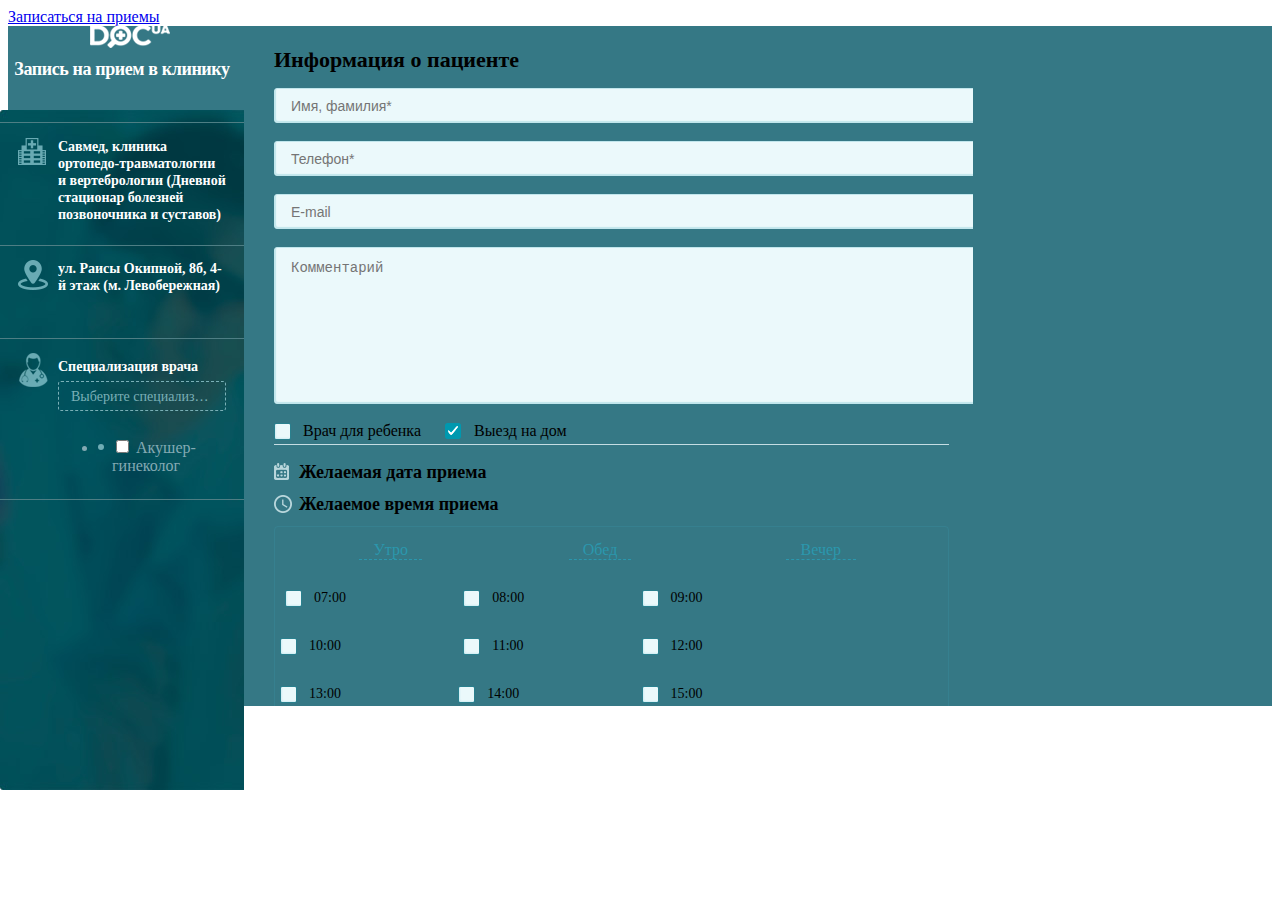
==== index.html @ e60c33c9 "new" ====
<!doctype html>
<html class="no-js" lang="">
    <head>
        <meta charset="utf-8">
        <meta http-equiv="x-ua-compatible" content="ie=edge">
        <title></title>
        <meta name="description" content="">
        <meta name="viewport" content="width=device-width, initial-scale=1">

        <link rel="apple-touch-icon" href="apple-touch-icon.png">
        <!-- Place favicon.ico in the root directory -->
		<link href="http://fonts.googleapis.com/css?family=PT+Sans:400,700,400italic,700italic&amp;subset=latin,cyrillic" rel="stylesheet" type="text/css">
		<link rel="stylesheet" href="http://new.html.dev.doc.ua/doc.min.css">
        <link rel="stylesheet" href="css/main.css">
        <link rel="stylesheet" href="css/media-queries.css">
    </head>
    <body>
        <!--[if lt IE 8]>
            <p class="browserupgrade">You are using an <strong>outdated</strong> browser. Please <a href="http://browsehappy.com/">upgrade your browser</a> to improve your experience.</p>
        <![endif]-->
		<!-- Add your site or application content here -->
        <div class="container-fluid">
        	<div class="row">
        		<div class="container main-content">
        			<div class="col-sm-12 static-page">
        				<a href="#request-dialog" data-toggle="modal" title="" class="btn btn-success pull-right">Записаться на приемы</a>
        			</div>
        		</div>
        	</div>
        </div>
        <section class="modals">
        	<div id="request-dialog" aria-hidden="true" role="dialog" tabindex="-1" class="modal fade request">
				<div class="modal-dialog">
					<div class="modal-content">
						<form action="#">
							<div class="modal-left-side">
								<div class="side-section modal-header">
									<img src="img/popup-logo.png" alt="" class="logo">
									<h2>Запись на прием в клинику</h2>
									<div class="modal-icon record_icon record_icon-clinica"></div>
								</div>
								<div class="side-section">
									<div class="modal-icon icon-clinic"></div>
									<div class="side-section-main">
										<div class="side-section-header">
											<h3>Савмед, клиника
												ортопедо-травматологии
												и вертебрологии (Дневной
												стационар болезней
												позвоночника и суставов)</h3>
										</div>
									</div>
								</div>
								<div class="side-section">
									<div class="modal-icon icon-location"></div>
									<div class="side-section-main">
										<div class="side-section-header">
											<h3>ул. Раисы Окипной, 8б, 4-й этаж (м. Левобережная)</h3>
										</div>
									</div>
								</div>
								<div class="side-section">
									<div class="modal-icon icon-doc"></div>
									<div class="side-section-main">
										<div class="side-section-header">
											<h3>Специализация врача</h3>
											<a href="#" class="modal-button btn-border btn-full" data-dialog="#specialization">Выберите специализацию</a>
										</div>
										<div class="side-section-content">
											<div class="side-section-content-inner">
												<ul>
													<li class="list-item">
														<input type="checkbox" name="radio-var" id="radio-1_1" class="hidden">
														<label for="radio-1_1">Акушер-гинеколог</label>
													</li>
												</ul>
											</div>
										</div>
									</div>
								</div>
							</div>
							<div class="modal-right-side">
								<div class="modal-right-content">
									<div class="modal-icon clients_icon"></div>
									<h3 class="js-btn-info mobile-border">Информация о пациенте</h3>
									<div class="tab-close"></div>
									<div class="row js-content-hide">
										<div class="col-sm-6">
											<div class="row">
												<div class="col-sm-12">
													<input type="text" class="modal-form-input" placeholder="Имя, фамилия*">
												</div>
											</div>
											<div class="row">
												<div class="col-sm-12">
													<input type="text" class="modal-form-input phone-input-mask" placeholder="Телефон*">
												</div>
											</div>
											<div class="row margin-bottom-0">
												<div class="col-sm-12">
													<input type="text" class="modal-form-input" placeholder="E-mail">
												</div>
											</div>
										</div>
										<div class="col-sm-6">
											<textarea name="" id="" cols="30" rows="10" class="modal-form-input" placeholder="Комментарий"></textarea>
										</div>
									</div>
									<span class="js-content-hide">
									<input type="checkbox" name="" id="checkbox-1" class="modal-checkbox"><label for="checkbox-1">Врач для ребенка</label>
									<input type="checkbox" name="" id="checkbox-2" class="modal-checkbox" checked="checked"><label for="checkbox-2">Выезд на дом</label>
									</span>
									<div class="line"></div>
									<div class="row">
										<div class="col-sm-6">
											<div class="modal-right-header mobile-border">
												<div class="modal-icon icon-calendar"></div><h3 class="js-btn-cal">Желаемая дата приема</h3>
												<div class="tab-close__calendar"></div>
											</div>
											<div class="modal-calendar">
												<input type="text" name="" id="modal-calendar" aria-haspopup="false">
											</div>
										</div>
										<div class="col-sm-6">
											<div class="modal-right-header mobile-border">
												<div class="modal-icon icon-clock"></div><h3 class="js-btn-time">Желаемое время приема</h3>
												<div class="tab-close__time"></div>
											</div>
											<div class="modal-time">
												<table class="modal-time-header">
													<tr>
														<th><a href="#" data-group="1">Утро</a></th>
														<th><a href="#" data-group="2">Обед</a></th>
														<th><a href="#" data-group="3">Вечер</a></th>
													</tr>
												</table>
												<div class="modal-time-groups">
													<div class="modal-time-cell">
														<input type="checkbox" name="time" id="time-0700" value="7am" class="modal-checkbox" data-group-id="1">
														<label for="time-0700">07:00</label>
													</div>
													<div class="modal-time-cell">
														<input type="checkbox" name="time" id="time-0800" value="8am" class="modal-checkbox" data-group-id="1">
														<label for="time-0800">08:00</label>
													</div>
													<div class="modal-time-cell">
														<input type="checkbox" name="time" id="time-0900" value="9am" class="modal-checkbox" data-group-id="1">
														<label for="time-0900">09:00</label>
													</div>
													<div class="modal-time-cell">
														<input type="checkbox" name="time" id="time-1000" value="10am" class="modal-checkbox" data-group-id="1">
														<label for="time-1000">10:00</label>
													</div>
													<div class="modal-time-cell">
														<input type="checkbox" name="time" id="time-1100" value="11am" class="modal-checkbox" data-group-id="1">
														<label for="time-1100">11:00</label>
													</div>
													<div class="modal-time-cell">
														<input type="checkbox" name="time" id="time-1200" value="12am" class="modal-checkbox" data-group-id="2">
														<label for="time-1200">12:00</label>
													</div>
													<div class="modal-time-cell">
														<input type="checkbox" name="time" id="time-1300" value="1pm" class="modal-checkbox" data-group-id="2">
														<label for="time-1300">13:00</label>
													</div>
													<div class="modal-time-cell">
														<input type="checkbox" name="time" id="time-1400" value="2pm" class="modal-checkbox" data-group-id="2">
														<label for="time-1400">14:00</label>
													</div>
													<div class="modal-time-cell">
														<input type="checkbox" name="time" id="time-1500" value="3pm" class="modal-checkbox" data-group-id="2">
														<label for="time-1500">15:00</label>
													</div>
													<div class="modal-time-cell">
														<input type="checkbox" name="time" id="time-1600" value="4pm" class="modal-checkbox" data-group-id="2">
														<label for="time-1600">16:00</label>
													</div>
													<div class="modal-time-cell">
														<input type="checkbox" name="time" id="time-1700" value="5pm" class="modal-checkbox" data-group-id="3">
														<label for="time-1700">17:00</label>
													</div>
													<div class="modal-time-cell">
														<input type="checkbox" name="time" id="time-1800" value="6pm" class="modal-checkbox" data-group-id="3">
														<label for="time-1800">18:00</label>
													</div>
													<div class="modal-time-cell">
														<input type="checkbox" name="time" id="time-1900" value="7pm" class="modal-checkbox" data-group-id="3" disabled>
														<label for="time-1900">19:00</label>
													</div>
													<div class="modal-time-cell">
														<input type="checkbox" name="time" id="time-2000" value="8pm" class="modal-checkbox" data-group-id="3" disabled>
														<label for="time-2000">20:00</label>
													</div>
													<div class="modal-time-cell">
														<input type="checkbox" name="time" id="time-2100" value="9pm" class="modal-checkbox" data-group-id="3" disabled>
														<label for="time-2100">21:00</label>
													</div>
													<div class="modal-time-cell">
														<input type="checkbox" name="time" id="time-2200" value="10pm" class="modal-checkbox" data-group-id="3" disabled>
														<label for="time-2200">22:00</label>
													</div>
												</div>
												<div class="line"></div>
												<div class="modal-time-footer">
													<input type="checkbox" name="" id="checkbox-3" class="modal-checkbox free-time"><label for="checkbox-3">время неважно</label>
												</div>
											</div>
										</div>
									</div>
									<div class="modal-form-footer">
										<div class="row">
											<div class="col-sm-6">
												<p>Отправляя заявку, вы принимаете <br>
												<a href="#">правила работы сервиса</a>.</p>
											</div>
											<div class="col-sm-6">
												<button class="modal-button btn-full btn-green btn-large">Отправить заявку</button>
											</div>
										</div>
									</div>
								</div>
							</div>
						</form>
						<div id="dialog-window">
							<div class="dialog-close"></div>
							<div class="dialog-window-content">
								<div class="select-specialization">
									<div class="col-1-3">
										<h4 class="letter-title">A</h4>
										<ul>
											<li class="list-item">
												<input type="radio" name="radio-var" id="radio-1">
												<label for="radio-1">Акушер-гинеколог</label>
											</li>
											<li class="list-item">
												<input type="radio" name="radio-var" id="radio-2">
												<label for="radio-2">Аллерголог</label>
											</li>
											<li class="list-item">
												<input type="radio" name="radio-var" id="radio-3">
												<label for="radio-3">Андролог</label>
											</li>
											<li class="list-item">
												<input type="radio" name="radio-var" id="radio-4">
												<label for="radio-4">Анестезиолог-реаниматолог</label>
											</li>
										</ul>
										<h4 class="letter-title">B</h4>
										<ul>
											<li class="list-item">
												<input type="radio" name="" id="">
												<label for="">Венеролог</label>
											</li>
											<li class="list-item">
												<input type="radio" name="" id="">
												<label for="">Вертебролог</label>
											</li>
											<li class="list-item">
												<input type="radio" name="" id="">
												<label for="">Венеролог</label>
											</li>
											<li class="list-item">
												<input type="radio" name="" id="">
												<label for="">Вертебролог</label>
											</li>
											<li class="list-item">
												<input type="radio" name="" id="">
												<label for="">Венеролог</label>
											</li>
											<li class="list-item">
												<input type="radio" name="" id="">
												<label for="">Вертебролог</label>
											</li>
											<li class="list-item">
												<input type="radio" name="" id="">
												<label for="">Венеролог</label>
											</li>
											<li class="list-item">
												<input type="radio" name="" id="">
												<label for="">Вертебролог</label>
											</li>
										</ul>
									</div><div class="col-1-3">
										<h4 class="letter-title">A</h4>
										<ul>
											<li class="list-item">
												<input type="radio" name="" id="">
												<label for="">Акушер-гинеколог</label>
											</li>
											<li class="list-item">
												<input type="radio" name="" id="">
												<label for="">Аллерголог</label>
											</li>
											<li class="list-item">
												<input type="radio" name="" id="">
												<label for="">Андролог</label>
											</li>
											<li class="list-item">
												<input type="radio" name="" id="">
												<label for="">Анестезиолог-реаниматолог</label>
											</li>
											<li class="list-item">
												<input type="radio" name="" id="">
												<label for="">Акушер-гинеколог</label>
											</li>
											<li class="list-item">
												<input type="radio" name="" id="">
												<label for="">Аллерголог</label>
											</li>
											<li class="list-item">
												<input type="radio" name="" id="">
												<label for="">Андролог</label>
											</li>
											<li class="list-item">
												<input type="radio" name="" id="">
												<label for="">Анестезиолог-реаниматолог</label>
											</li>
										</ul>
										<h4 class="letter-title">B</h4>
										<ul>
											<li class="list-item">
												<input type="radio" name="" id="">
												<label for="">Венеролог</label>
											</li>
											<li class="list-item">
												<input type="radio" name="" id="">
												<label for="">Вертебролог</label>
											</li>
											<li class="list-item">
												<input type="radio" name="" id="">
												<label for="">Венеролог</label>
											</li>
											<li class="list-item">
												<input type="radio" name="" id="">
												<label for="">Вертебролог</label>
											</li>
											<li class="list-item">
												<input type="radio" name="" id="">
												<label for="">Венеролог</label>
											</li>
											<li class="list-item">
												<input type="radio" name="" id="">
												<label for="">Вертебролог</label>
											</li>
											<li class="list-item">
												<input type="radio" name="" id="">
												<label for="">Венеролог</label>
											</li>
											<li class="list-item">
												<input type="radio" name="" id="">
												<label for="">Вертебролог</label>
											</li>
										</ul>
									</div><div class="col-1-3">
										<h4 class="letter-title">B</h4>
										<ul>
											<li class="list-item">
												<input type="radio" name="" id="">
												<label for="">Венеролог</label>
											</li>
											<li class="list-item">
												<input type="radio" name="" id="">
												<label for="">Вертебролог</label>
											</li>
											<li class="list-item">
												<input type="radio" name="" id="">
												<label for="">Венеролог</label>
											</li>
											<li class="list-item">
												<input type="radio" name="" id="">
												<label for="">Вертебролог</label>
											</li>
											<li class="list-item">
												<input type="radio" name="" id="">
												<label for="">Венеролог</label>
											</li>
											<li class="list-item">
												<input type="radio" name="" id="">
												<label for="">Вертебролог</label>
											</li>
											<li class="list-item">
												<input type="radio" name="" id="">
												<label for="">Венеролог</label>
											</li>
											<li class="list-item">
												<input type="radio" name="" id="">
												<label for="">Вертебролог</label>
											</li>
										</ul>
										<h4 class="letter-title">A</h4>
										<ul>
											<li class="list-item">
												<input type="radio" name="" id="">
												<label for="">Акушер-гинеколог</label>
											</li>
											<li class="list-item">
												<input type="radio" name="" id="">
												<label for="">Аллерголог</label>
											</li>
											<li class="list-item">
												<input type="radio" name="" id="">
												<label for="">Андролог</label>
											</li>
											<li class="list-item">
												<input type="radio" name="" id="">
												<label for="">Анестезиолог-реаниматолог</label>
											</li>
										</ul>
									</div>
								</div>
							</div>
						</div>
					</div>
				</div>
			</div>
        </section>
	   <div class="hidden">
			<div id="close-dialog">
				<img src="img/logo-big.png" alt="" width="301" height="89">
				<div class="h1">Вы действительно хотите прервать запись?</div>
				<div class="h2">Если у вас возникли вопросы, <br>
					позвоните нам по телефону:<br>
					(044) 337-07-107 или (067) 123-45-607</div>
				<img src="img/doc-image.png" alt="" width="140" height="294" class="doc">
				<a href="#" class="button close-dialog">Прервать</a>
				<a href="#" class="button return">Продолжить</a>
			</div>
	   </div>
		<script src="http://new.html.dev.doc.ua/doc.min.js"></script>
		<script src="js/plugins.js"></script>
		<script src="http://new.html.dev.doc.ua/jquery.mockjax.js"></script>

        <script src="js/main.js"></script>
    </body>
</html>
---- css/main.css ----
.sprites, .modal-icon, .side-section-content .select-list label::before, #modal-calendar_root .picker__nav--prev:before,
#modal-calendar_root .picker__nav--next:before, #dialog-window .dialog-close, .remove-item {
  background: url(../img/sprites.png) no-repeat; }

.checkbox-active {
  width: 16px;
  height: 16px;
  background-position: -49px 0; }

.checkbox-disable {
  width: 16px;
  height: 16px;
  background-position: -16px -24px; }

.checkbox-inactive {
  width: 17px;
  height: 17px;
  background-position: -31px 0; }

.datepicker-left-arrow-hover {
  width: 6px;
  height: 12px;
  background-position: -19px -69px; }

.datepicker-left-arrow {
  width: 6px;
  height: 12px;
  background-position: -26px -69px; }

.datepicker-right-arrow-hover {
  width: 6px;
  height: 12px;
  background-position: -30px -117px; }

.datepicker-right-arrow {
  width: 6px;
  height: 12px;
  background-position: -30px -130px; }

.icon-action {
  width: 29px;
  height: 32px;
  background-position: 0 -112px; }

.icon-calendar {
  width: 15px;
  height: 17px;
  background-position: 0 -24px; }

.icon-clinic {
  width: 28px;
  height: 27px;
  background-position: -37px -117px; }

.icon-close-window {
  width: 11px;
  height: 11px;
  background-position: 0 -42px; }

.icon-doc {
  width: 31px;
  height: 34px;
  background-position: -33px -51px; }

.icon-info {
  width: 15px;
  height: 15px;
  background-position: -19px -96px; }

.icon-location {
  width: 30px;
  height: 30px;
  background-position: -35px -86px; }

.icon-radio-inactive {
  width: 18px;
  height: 18px;
  background-position: 0 -55px; }

.icon-radio-select {
  width: 18px;
  height: 18px;
  background-position: 0 -74px; }

.icon-remove-list-dark {
  width: 13px;
  height: 13px;
  background-position: -16px -41px; }

.icon-remove-list-white {
  width: 13px;
  height: 13px;
  background-position: -19px -55px; }

.icon-remove-list {
  width: 13px;
  height: 13px;
  background-position: -19px -82px; }

.icon-clock {
  width: 18px;
  height: 18px;
  background-position: 0 -93px; }

.icon-coupon {
  width: 32px;
  height: 32px;
  background-position: -33px -18px; }

.icon-wallet {
  width: 30px;
  height: 23px;
  background-position: 0 0; }

.modal-icon {
  display: inline-block; }

.modal {
  background: rgba(8, 90, 106, 0.82); }
  .modal label {
    cursor: pointer;
    margin-bottom: 0; }

#request-dialog .modal-dialog {
  max-width: 965px;
  max-height: 680px;
  overflow: hidden; }

.modal-backdrop.in {
  opacity: 0; }

.modal-left-side {
  position: absolute;
  left: 0;
  top: 0;
  width: 244px;
  height: 100%;
  border-radius: 3px 0 0 3px;
  background: url(../img/left-side.jpg) no-repeat; }

.modal .modal-right-side {
  padding-left: 244px; }
  .modal .modal-right-side .row {
    margin-bottom: 18px; }

.side-section {
  border-bottom: 1px solid #4e7e84;
  padding: 15px 18px 8px;
  min-height: 70px;
  margin-bottom: -1px; }

.modal-content {
  margin-top: 0; }

.modal-right-content {
  padding: 21px 24px 26px 22px;
  position: relative; }
  .modal-right-content h3 {
    font-size: 22px;
    margin-top: 0;
    margin-bottom: 15px; }

.modal-dialog .list-item {
  position: relative;
  padding: 4px 0 4px 18px;
  margin-bottom: 1px; }
  .modal-dialog .list-item::before {
    content: " ";
    width: 5px;
    height: 5px;
    position: absolute;
    left: 7px;
    top: 12px;
    background: #6fadb5;
    border-radius: 50%; }
  .modal-dialog .list-item.selected {
    font-weight: bold;
    background: #6fadb5;
    border-radius: 3px;
    color: #003c46; }
    .modal-dialog .list-item.selected label {
      cursor: default; }

.modal-form-input {
  border: 1px solid #c1e6ec;
  border-radius: 3px;
  background: #ebf9fb;
  box-shadow: inset 1px -1px 1px 0px #c1e6ec;
  width: 99.9%;
  display: block;
  font-size: 14px;
  line-height: 1.42857143;
  padding: 0 16px;
  color: #86989b;
  overflow: hidden; }
  .modal-form-input:focus {
    border-color: #0098af;
    outline: none; }

textarea.modal-form-input {
  padding-top: 10px;
  padding-bottom: 10px;
  height: 135px;
  overflow-y: auto }

input.modal-form-input {
  height: 33px; }

.modal-checkbox {
  display: none; }
  .modal-checkbox + label {
    padding-right: 20px;
    padding-left: 29px;
    min-width: 200px;
    position: relative;
    cursor: pointer; }
    .modal-checkbox + label::before {
      content: " ";
      background: url(../img/sprites.png) no-repeat;
      position: absolute;
      left: 0;
      top: 1px;
      width: 17px;
      height: 17px;
      background-position: -31px 0; }
  .modal-checkbox:checked + label::before {
    background-position: -49px 0; }
  .modal-checkbox[disabled] + label {
    color: #c9cdce;
    cursor: default; }
    .modal-checkbox[disabled] + label::before {
      background-position: -16px -24px; }
.is-active_color{
  color: white !important;
}
.modal-radio {
  display: none;}
  .modal-radio + label {
    padding-right: 5px;
    margin-top: 15px;
    min-width: 186px;
    position: relative;
    cursor: pointer;
    color: #c9cdce; }
    .modal-radio + label::before {
      content: " ";
      background: url(../img/radio-input.png) no-repeat;
      position: absolute;
      left: -32px;
      top: 3px;
      width: 20px;
      height: 20px;}
    .modal-radio:checked + label::before {
      background: url(../img/radio-input_active.png) no-repeat; }
    .modal-radio[disabled] + label {
      color: #c9cdce;
      cursor: default; }
    .modal-radio[disabled] + label::before {
       background: url(../img/radio-input.png) no-repeat; }
.radio-text_hide1, .radio-text_hide3, .radio-text_hide2
  {display: none;}
.is-active
  {
    display: block;
    transition-duration: 2s;
  }



.line {
  width: 100%;
  height: 0;
  font-size: 0;
  line-height: 0;
  border-bottom: 1px solid #c5dde3;
  margin: 4px 0 17px; }

.modal-right-header {
  margin-bottom: 12px;
  position: relative; }
  .modal-right-header .modal-icon {
    position: absolute;
    left: 0;
    top: 1px; }
    .modal-right-header .modal-icon + h3 {
      margin-left: 25px; }
  .modal-right-header h3 {
    font-size: 18px;
    line-height: 20px;
    display: inline-block;
    margin-bottom: 0; }

.side-section-content {
  overflow: hidden;
  color: #84aab3;
  margin-left: -45px;
  margin-right: -9px;
  outline: none; }
  .side-section-content .side-section-content-inner {
    padding-left: 45px;
    padding-right: 14px; }
  .side-section-content.jspScrollable .side-section-content-inner {
    padding-right: 5px; }
  .side-section-content .list-item {
    padding: 0 0 0 14px; }
    .side-section-content .list-item::before {
      width: 6px;
      height: 6px;
      left: 0;
      top: 7px; }
    .side-section-content .list-item label {
      cursor: default; }
  .side-section-content .simple-list {
    font-weight: bold; }
    .side-section-content .simple-list .list-item {
      padding-right: 18px;
      position: relative; }
    .side-section-content .simple-list > .list-item {
      padding: 4px 18px 4px 0; }
      .side-section-content .simple-list > .list-item::before {
        content: none; }
    .side-section-content .simple-list .remove-item {
      top: 8px;
      margin-top: 0; }
    .side-section-content .simple-list .district-label {
      border-top: 1px solid;
      padding-top: 10px;
      padding-bottom: 10px; }
      .side-section-content .simple-list .district-label > .remove-item {
        top: 14px;
        margin-top: 0; }
      .side-section-content .simple-list .district-label:first-child {
        border-top: none; }
    .side-section-content .simple-list ul {
      font-weight: normal;
      margin-right: -18px; }
      .side-section-content .simple-list ul .remove-item {
        top: 5px; }
      .side-section-content .simple-list ul label {
        line-height: 18px; }
  .side-section-content .remove-item {
    position: absolute;
    right: 4px;
    background-position: -19px -82px; }
  .side-section-content .select-list .list-item {
    padding: 0;
    margin-top: 17px; }
    .side-section-content .select-list .list-item::before {
      content: none; }
    .side-section-content .select-list .list-item:first-child {
      margin-top: 12px; }
  .side-section-content .select-list label {
    position: relative;
    cursor: pointer;
    margin-left: -30px;
    padding-left: 30px;
    line-height: 17px;
    max-height: 34px;
    overflow: hidden;
    transition: max-height .3s; }
    .side-section-content .select-list label::before {
      content: " ";
      position: absolute;
      left: 0;
      top: 4px;
      width: 18px;
      height: 18px;
      background-position: 0 -55px; }
  .side-section-content .select-list input[type=radio]:checked + label {
    max-height: 102px;
    color: #fff; }
    .side-section-content .select-list input[type=radio]:checked + label::before {
      background-position: 0 -74px; }
  .side-section-content .price-list .list-item {
    border-top: 1px solid;
    padding: 10px 0; }
    .side-section-content .price-list .list-item::before {
      content: none; }
    .side-section-content .price-list .list-item:first-child {
      border: none; }
  .side-section-content .price-list label {
    font-size: 13px;
    line-height: 18px;
    height: 36px;
    overflow: hidden;
    margin-right: 16px;
    text-overflow: ellipsis; }
  .side-section-content .price-list .modal-list-price {
    position: absolute;
    right: 0;
    bottom: 14px; }
  .side-section-content .price-list .remove-item {
    top: 13px;
    right: 0;
    margin: 0; }

/*  CALENDAR  */
#modal-calendar {
  display: none !important; }

#modal-calendar_root {
  position: relative;
  font-size: 16px;
  z-index: 1; }
  #modal-calendar_root .picker__frame {
    padding: 0; }
  #modal-calendar_root .picker__wrap {
    margin: 0; }
  #modal-calendar_root .picker__holder {
    max-height: none;
    position: relative;
    -ms-filter: "progid:DXImageTransform.Microsoft.Alpha(Opacity=100)";
    filter: alpha(opacity=1);
    -moz-opacity: 1;
    opacity: 1;
    -webkit-transform: none;
    transform: none;
    -webkit-transition: none;
    transition: none;
    border-top-width: 1px;
    border-bottom-width: 1px;
    border-radius: 4px;
    border-color: rgba(61, 160, 180, 0.22);
    top: auto; }
  #modal-calendar_root .picker__footer {
    display: none; }
  #modal-calendar_root .picker__box {
    padding: 12px 7px; }
  #modal-calendar_root .picker__header {
    font-size: 16px;
    line-height: 20px;
    text-transform: capitalize;
    color: #5e6e71;
    margin: 0 0 6px; }
  #modal-calendar_root .picker__year {
    color: inherit;
    font-size: 1em;
    margin: 0; }
  #modal-calendar_root .picker__nav--prev,
  #modal-calendar_root .picker__nav--next {
    font-size: 0;
    line-height: 0;
    height: auto;
    width: auto;
    padding: 4px 10px; }
    #modal-calendar_root .picker__nav--prev:before,
    #modal-calendar_root .picker__nav--next:before {
      width: 6px;
      height: 12px;
      border: none; }
    #modal-calendar_root .picker__nav--prev.picker__nav--disabled,
    #modal-calendar_root .picker__nav--next.picker__nav--disabled {
      opacity: .5; }
  #modal-calendar_root .picker__nav--prev {
    margin-left: 24px; }
    #modal-calendar_root .picker__nav--prev:before {
      background-position: -26px -69px; }
    #modal-calendar_root .picker__nav--prev:hover:before {
      background-position: -19px -69px; }
    #modal-calendar_root .picker__nav--prev.picker__nav--disabled:hover:before {
      background-position: -26px -69px; }
  #modal-calendar_root .picker__nav--next {
    margin-right: 24px; }
    #modal-calendar_root .picker__nav--next:before {
      background-position: -30px -130px; }
    #modal-calendar_root .picker__nav--next:hover:before {
      background-position: -30px -117px; }
    #modal-calendar_root .picker__nav--next.picker__nav--disabled:hover:before {
      background-position: -30px -130px; }
  #modal-calendar_root .picker__table {
    margin: 0; }
  #modal-calendar_root td {
    line-height: 28px;
    color: #1d1e29; }
  #modal-calendar_root th {
    font-size: 15px;
    text-align: center;
    text-transform: uppercase;
    color: #5e6e71;
    line-height: 30px;
    padding: 0; }
  #modal-calendar_root .picker__day {
    padding: 0;
    border: 1px solid transparent;
    width: 30px;
    border-radius: 50%;
    margin: 2px auto 3px; }
  #modal-calendar_root .picker__day--outfocus.picker__day--today,
  #modal-calendar_root .picker__day--today {
    color: #f07804; }
    #modal-calendar_root .picker__day--outfocus.picker__day--today:before,
    #modal-calendar_root .picker__day--today:before {
      border: none;
      width: 6px;
      height: 6px;
      border-radius: 50%;
      background-color: #f07804;
      bottom: -2px;
      top: auto;
      left: 50%;
      margin-left: -3px; }
    #modal-calendar_root .picker__day--outfocus.picker__day--today.picker__day--selected:before,
    #modal-calendar_root .picker__day--today.picker__day--selected:before {
      content: none; }
  #modal-calendar_root .picker__day--highlighted {
    background: none; }
  #modal-calendar_root .picker__day--selected,
  #modal-calendar_root .picker__day--outfocus.picker__day--selected,
  #modal-calendar_root .picker__day--outfocus.picker__day--selected:hover,
  #modal-calendar_root .picker__day--infocus.picker__day--selected,
  #modal-calendar_root .picker__day--infocus.picker__day--selected:hover {
    background: #d2e9ed;
    color: #268ea3;
    border-color: #d2e9ed; }
  #modal-calendar_root .picker__button--today:hover,
  #modal-calendar_root .picker__day--infocus:hover,
  #modal-calendar_root .picker__day--outfocus:hover,
  #modal-calendar_root .picker__day--today:hover {
    border-color: #c3e2e7;
    background: none;
    color: #97bec8; }
  #modal-calendar_root .picker__day--outfocus,
  #modal-calendar_root .picker__day--disabled {
    background: none;
    color: #a6b8bc; }
  #modal-calendar_root .picker__day--disabled:hover {
    border: none;
    color: #a6b8bc; }

/* TIME SELECT */
.modal-time {
  border: 1px solid rgba(61, 160, 180, 0.22);
  border-radius: 4px;
  padding: 12px 10px; }
  .modal-time .line {
    margin: 8px 0 13px; }

.modal-time-header {
  margin: 0 0 12px;
  width: 100%; }
  .modal-time-header th {
    text-align: center;
    font-weight: normal;
    padding: 0 10px; }
  .modal-time-header a {
    color: #2b97ad;
    text-decoration: none;
    border-bottom: 1px dashed;
    width: 33.33%;
    text-align: center;
    display: inline-block; }
    .modal-time-header a.active {
      border-bottom: none;
      color: #5e6e71;
      cursor: default; }

.modal-time-groups {
  margin: 0 -10px;
  font-size: 0;
  line-height: 0; }
  .modal-time-groups .modal-time-cell {
    padding: 16px 5px;
    font-size: 14px;
    line-height: 16px;
    position: relative;
    width: 25%;
    display: inline-block;
    border-radius: 3px; }
    .modal-time-groups .modal-time-cell.checked {
      background: #edf7f9; }
    .modal-time-groups .modal-time-cell:nth-child(-n+4) {
      border-top-right-radius: 0;
      border-top-left-radius: 0; }
    .modal-time-groups .modal-time-cell:nth-child(4n+1) {
      padding-left: 10px;
      border-top-left-radius: 0;
      border-bottom-left-radius: 0; }
    .modal-time-groups .modal-time-cell:nth-child(4n) {
      border-top-right-radius: 0;
      border-bottom-right-radius: 0; }
    .modal-time-groups .modal-time-cell:nth-last-child(4) {
      border-bottom-right-radius: 0;
      border-bottom-left-radius: 0; }
    .modal-time-groups .modal-time-cell.has-top {
      border-top-left-radius: 0;
      border-top-right-radius: 0; }
    .modal-time-groups .modal-time-cell.has-bottom {
      border-bottom-left-radius: 0;
      border-bottom-right-radius: 0; }
    .modal-time-groups .modal-time-cell.has-left {
      border-top-left-radius: 0;
      border-bottom-left-radius: 0; }
    .modal-time-groups .modal-time-cell.has-right {
      border-top-right-radius: 0;
      border-bottom-right-radius: 0; }
  .modal-time-groups label {
    min-width: auto;
    margin: 0;
    z-index: 10;
    padding-right: 0; }
    .modal-time-groups label:before {
      top: 0; }
  .modal-time-groups .checked-cover {
    position: absolute;
    left: 0;
    top: 0;
    width: 100%;
    height: 100%;
    z-index: 1; }

.modal-time-groups-table {
  width: 100%; }

.modal-time-footer {
  font-size: 15px;
  line-height: 19px; }
  .modal-time-footer label {
    margin: 0; }

.modal-form-footer {
  margin: 25px 0 0; }
  .modal-form-footer p {
    line-height: 17px;
    margin: 5px 0 0; }
  .modal-right-content .modal-form-footer .row {
    margin-bottom: 0; }

.modal-button {
  height: 31px;
  line-height: 31px;
  font-size: 16px;
  font-weight: bold;
  border: none;
  border-radius: 3px;
  white-space: nowrap;
  overflow: hidden;
  text-overflow: ellipsis;
  text-decoration: none;
  display: inline-block;
  text-align: center;
  padding-left: 16px;
  padding-right: 16px;
  margin: 0 8px;
  vertical-align: top; }
  .modal-button.btn-full {
    box-sizing: border-box;
    display: block;
    padding-left: 12px;
    padding-right: 12px;
    margin: 0; }
  .modal-button.btn-large {
    font-size: 18px;
    height: 44px;
    line-height: 44px; }
  .modal-button.btn-small {
    font-size: 14px;
    height: 31px;
    line-height: 31px; }
  .modal-button.btn-green {
    color: #fff;
    background: #32b3a3; }
    .modal-button.btn-green:hover {
      background: #13e2c8; }
  .modal-button.btn-dark {
    color: #003c46;
    background: #639ba2; }
    .modal-button.btn-dark:hover {
      background: #add3dc; }
  .modal-button.btn-border {
    height: 30px;
    line-height: 30px;
    border: 1px dashed;
    font-size: 14px;
    color: #7ab0b7;
    font-weight: normal; }
    .modal-button.btn-border.active {
      color: #467f86; }
  .modal-button:focus, .modal-button:hover {
    text-decoration: none; }

button.btn-full {
  width: 100%; }

.modal-left-side {
  background: url(../img/left-side.jpg) no-repeat center; }

.modal-header {
  text-align: center; }
  .modal-left-side .modal-header {
    padding: 25px 10px 0;
    margin: 0;
    min-height: 97px;
    background: none;
    box-shadow: none; }
  .modal-header h2 {
    font-size: 18px;
    letter-spacing: -0.4px;
    margin: 0;
    color: #fff;
    font-weight: bold; }
  .modal-header img {
    float: none;
    margin-left: 15px;
    margin-bottom: 7px; }

.side-section .modal-doc-userpick, .side-section
.modal-icon {
  float: left; }
  .side-section .modal-doc-userpick + .side-section-main, .side-section
  .modal-icon + .side-section-main {
    margin-left: 40px; }

.side-section-header {
  color: #fff;
  position: relative;
  min-height: 26px;
  line-height: 26px;
  vertical-align: middle;
  margin-bottom: 10px;
  max-height: 400px;
  }
  .side-section-header h3 {
    font-size: 14px;
    line-height: 17px;
    font-weight: bold;
    margin: 0;
    display: inline-block; }
  .side-section-header .btn-border {
    margin: 2px 0 4px; }
  .side-section-header.open-dialog::after {
    content: " ";
    width: 0;
    height: 0;
    border-width: 6px;
    border-style: solid;
    border-color: transparent transparent transparent #08555e;
    position: absolute;
    right: -26px;
    top: 5px; }
  .side-section-header.open-dialog .modal-button {
    opacity: .5; }

#dialog-window {
  background: url(../img/modal.jpg) no-repeat;
  position: absolute;
  left: 306px;
  top: 20px;
  opacity: 0;
  z-index: -1;
  -webkit-transition: left .3s, opacity .3s, z-index .3s;
  -moz-transition: left .3s, opacity .3s, z-index .3s;
  -o-transition: left .3s, opacity .3s, z-index .3s;
  -ms-transition: left .3s, opacity .3s, z-index .3s;
  transition: left .3s, opacity .3s, z-index .3s;
  border-radius: 3px;
  padding: 24px 11px 10px 24px;
  font-size: 14px;
  line-height: 16px;
  color: #fff; }
  #dialog-window.open {
    left: 266px;
    opacity: 1;
    z-index: 30; }
  #dialog-window input[type=checkbox],
  #dialog-window input[type=radio] {
    display: none; }
  #dialog-window .dialog-close {
    position: absolute;
    right: 8px;
    top: 11px;
    cursor: pointer;
    width: 11px;
    height: 11px;
    background-position: 0 -42px; }
  #dialog-window .dialog-window-content {
    padding-right: 3px;
    width: 493px;
    overflow: hidden;
    height: 411px;
    outline: none; }
    #dialog-window .dialog-window-content.border-cols {
      margin: 0 -3px 0 -24px; }
      #dialog-window .dialog-window-content.border-cols .col-1-3 {
        border-left: 1px solid #487279;
        padding: 0 0 15px 0;
        display: table-cell; }
        #dialog-window .dialog-window-content.border-cols .col-1-3:first-child {
          border: none; }
      #dialog-window .dialog-window-content.border-cols dl {
        padding: 10px 18px 0;
        border-top: 1px solid #487279;
        margin-top: 10px;
        margin-bottom: 0; }
        #dialog-window .dialog-window-content.border-cols dl:first-child {
          border-top: none;
          margin-top: 0;
          padding-top: 0; }
        #dialog-window .dialog-window-content.border-cols dl ul {
          margin: 0; }
      #dialog-window .dialog-window-content.border-cols .jspVerticalBar {
        right: 5px; }
      #dialog-window .dialog-window-content.border-cols .list-item.selected {
        margin-left: -18px;
        margin-right: -18px;
        padding-left: 18px;
        padding-right: 18px; }
      #dialog-window .dialog-window-content.border-cols dd .list-item {
        padding-left: 12px; }
        #dialog-window .dialog-window-content.border-cols dd .list-item::before {
          left: 0; }
        #dialog-window .dialog-window-content.border-cols dd .list-item.selected {
          padding-left: 32px; }
  #dialog-window.show-footer {
    padding-bottom: 74px; }
    #dialog-window.show-footer .dialog-window-content {
      height: 347px; }
  #dialog-window .col-1-3 {
    width: 33.33%;
    display: inline-block;
    vertical-align: top;
    padding-right: 15px; }
    #dialog-window .col-1-3 .list-item.selected {
      margin-right: -15px; }
  #dialog-window ul {
    margin-bottom: 15px; }
  #dialog-window h4 {
    font-weight: bold;
    font-size: 16px;
    margin: 0; }
  #dialog-window .select-diagnostic ul {
    margin-bottom: 0; }
  #dialog-window .select-diagnostic h4 {
    margin-top: 23px; }
    #dialog-window .select-diagnostic h4:first-child {
      margin-top: 0; }
  #dialog-window.payment-list {
    padding-right: 23px;
    padding-bottom: 16px; }
    #dialog-window.payment-list .dialog-window-content {
      width: 379px;
      height: auto;
      min-height: 120px;
      max-height: 411px; }
    #dialog-window.payment-list ul {
      margin: 0; }
    #dialog-window.payment-list .list-item {
      border-top: 1px solid #5d7579;
      padding-top: 15px;
      padding-bottom: 14px;
      padding-right: 70px; }
      #dialog-window.payment-list .list-item::before {
        top: 21px; }
      #dialog-window.payment-list .list-item:first-child {
        border-top: none; }
    #dialog-window.payment-list .right-cell {
      position: absolute;
      right: 0;
      top: 0;
      line-height: 45px; }
    #dialog-window.payment-list p {
      border-top: 1px solid #5d7579;
      line-height: 19px;
      margin: 0;
      padding-top: 13px;
      display: block;
      padding-right: 70px; }

.dialog-footer {
  text-align: center;
  padding: 0;
  max-height: 0;
  transition: all .3s;
  overflow: hidden;
  position: absolute;
  left: 0;
  bottom: 0;
  width: 100%; }
  .show-footer .dialog-footer {
    padding: 20px 0 23px;
    max-height: 74px; }

.letter-title {
  background: #74aab1;
  border-radius: 2px;
  display: inline-block;
  margin: 0 0 10px;
  color: #fff;
  font-weight: bold;
  width: 20px;
  line-height: 20px;
  text-align: center;
  font-size: 16px; }

.jspScrollable {
  padding-right: 5px; }
.jspVerticalBar {
  left: auto;
  top: 0;
  right: 2px;
  width: 1px; }
.jspTrack {
  background: #557c81; }
.jspDrag {
  width: 5px;
  border-radius: 2px;
  background: #4b737b;
  margin: 0 -2px; }
.jspCapTop {
  height: 8px;
  display: block; }
.jspCapBottom {
  height: 12px;
  display: block; }
.jspScrollable .jspContainer::after {
  content: " ";
  height: 15px;
  display: block;
  position: relative;
  top: 100%;
  margin-top: -15px;
  margin-right: 5px;
  background: -moz-linear-gradient(top, rgba(32, 124, 202, 0) 0%, #0f494f 100%);
  /* FF3.6+ */
  background: -webkit-gradient(linear, left top, left bottom, color-stop(0%, rgba(32, 124, 202, 0)), color-stop(100%, #0f494f));
  /* Chrome,Safari4+ */
  background: -webkit-linear-gradient(top, rgba(32, 124, 202, 0) 0%, #0f494f 100%);
  /* Chrome10+,Safari5.1+ */
  background: -o-linear-gradient(top, rgba(32, 124, 202, 0) 0%, #0f494f 100%);
  /* Opera 11.10+ */
  background: -ms-linear-gradient(top, rgba(32, 124, 202, 0) 0%, #0f494f 100%);
  /* IE10+ */
  background: linear-gradient(to bottom, rgba(32, 124, 202, 0) 0%, #0f494f 100%);
  /* W3C */
  filter: progid:DXImageTransform.Microsoft.gradient( startColorstr='#00207cca', endColorstr='#0f494f',GradientType=0 );
  /* IE6-9 */ }

.remove-item {
  position: absolute;
  right: 4px;
  top: 50%;
  margin-top: -6px;
  width: 13px;
  height: 13px;
  background-position: -16px -41px;
  cursor: pointer; }
  .remove-item:hover {
    background-position: -19px -55px; }

.dialog-window-content dl dt {
  font-weight: bold; }
  .dialog-window-content dl dt label {
    border-bottom: 1px dashed; }
  .dialog-window-content dl dt.list-item {
    padding-left: 0; }
    .dialog-window-content dl dt.list-item::before {
      content: none; }
    .dialog-window-content dl dt.list-item.selected label {
      border-color: transparent; }
.dialog-window-content dl .list-item.selected {
  border-radius: 0; }

.select-diagnostic {
  padding-right: 21px; }
  .jspScrollable .select-diagnostic {
    padding-right: 16px; }
  .select-diagnostic .list-item {
    padding-top: 2px;
    padding-bottom: 2px;
    padding-left: 0;
    border-top: 1px solid #4f787e;
    margin: 0;
    display: inline-block;
    width: 100%; }
    .select-diagnostic .list-item label {
      padding: 10px 120px 10px 12px;
      display: block; }
    .select-diagnostic .list-item::before {
      left: 0;
      top: 19px; }
    .select-diagnostic .list-item:first-child {
      border-top: none; }
    .select-diagnostic .list-item.selected, .select-diagnostic .list-item:hover {
      padding: 0;
      border-top: none;
      background: none; }
      .select-diagnostic .list-item.selected label, .select-diagnostic .list-item:hover label {
        background: #5f8087;
        border-radius: 3px;
        margin-top: 3px;
        margin-bottom: 3px; }
      .select-diagnostic .list-item.selected::before, .select-diagnostic .list-item:hover::before {
        content: none; }
      .select-diagnostic .list-item.selected + .list-item, .select-diagnostic .list-item:hover + .list-item {
        border-top: none; }
        .select-diagnostic .list-item.selected + .list-item:hover label, .select-diagnostic .list-item.selected + .list-item.selected label, .select-diagnostic .list-item:hover + .list-item:hover label, .select-diagnostic .list-item:hover + .list-item.selected label {
          margin-top: 2px; }
        .select-diagnostic .list-item.selected + .list-item:hover .right-cell, .select-diagnostic .list-item.selected + .list-item.selected .right-cell, .select-diagnostic .list-item:hover + .list-item:hover .right-cell, .select-diagnostic .list-item:hover + .list-item.selected .right-cell {
          top: 13px; }
        .select-diagnostic .list-item.selected + .list-item:hover .remove-item, .select-diagnostic .list-item.selected + .list-item.selected .remove-item, .select-diagnostic .list-item:hover + .list-item:hover .remove-item, .select-diagnostic .list-item:hover + .list-item.selected .remove-item {
          top: 13px; }
      .select-diagnostic .list-item.selected:first-child label, .select-diagnostic .list-item:hover:first-child label {
        margin-top: 2px; }
      .select-diagnostic .list-item.selected:last-child label, .select-diagnostic .list-item:hover:last-child label {
        margin-bottom: 2px; }
      .select-diagnostic .list-item.selected .right-cell, .select-diagnostic .list-item:hover .right-cell {
        top: 14px;
        right: 10px; }
    .select-diagnostic .list-item.selected {
      font-weight: bold; }
      .select-diagnostic .list-item.selected label {
        background: #60969f; }
      .select-diagnostic .list-item.selected .right-cell {
        right: 35px; }
      .select-diagnostic .list-item.selected .remove-item {
        right: 9px;
        top: 14px;
        margin-top: 0; }
      .select-diagnostic .list-item.selected .old-price {
        display: none; }
  .select-diagnostic .right-cell {
    position: absolute;
    right: 0;
    top: 13px; }
  .select-diagnostic .old-price,
  .select-diagnostic .price {
    display: inline-block; }
  .select-diagnostic .old-price {
    text-decoration: line-through; }

.modal-doc-userpick img {
  border-radius: 50%;
  display: inline-block; }

.side-section-header .icon-info {
  position: absolute;
  right: 0;
  top: 4px;
  cursor: pointer; }

.clients_icon {
  display: none;
  background-image: url(../img/clients_icon.png);
  width: 25px;
  height: 25px;
  position: absolute;
}
.record_icon {
  display: none;
  background-image: url(../img/record__icon.png);
  width: 28px;
  height: 25px;
  position: absolute;
  left: 24px;
}
.record_icon-clinica {
  top: 24px;
}
.modal-header:after {
  content: '';
  width: 0;
  height: 10px;
  background-image: url(../img/tab-open.png);
  position: absolute;
  right: 18px;
  top: 50%;
}
.tab-close {
  display: none;
  width: 18px;
  height: 10px;
  background-image: url(../img/tab-close.png);
  position: absolute;
  right: 20px;
  top: 30px;
  }
.tab-close__calendar {
  display: none;
  width: 18px;
  height: 10px;
  background-image: url(../img/tab-close.png);
  position: absolute;
  right: -3px;
  top: 7px;
}
.tab-close__time {
  display: none;
  width: 18px;
  height: 10px;
  background-image: url(../img/tab-close.png);
  position: absolute;
  right: -3px;
  top: 7px;
}
.tab-active_info {
  width: 18px;
  height: 10px;
  background-image: url(../img/tab-open.png);
  position: absolute;
  right: 20px;
  top: 30px;
}
.tab-active_calendar {
  width: 18px;
  height: 10px;
  background-image: url(../img/tab-open.png);
  position: absolute;
  right: -3px;
  top: 7px;
}


#close-dialog {
  background: url(../img/finish-bg.jpg) no-repeat;
  width: 965px;
  height: 675px;
  position: absolute;
  left: 50.9%;
  top: 20px;
  margin-left: -500px;
  opacity: 0;
  transition: all .3s;
  border-radius: 3px;
  padding: 122px 243px 0 120px;
  text-align: center; }
  #close-dialog .doc {
    position: absolute;
    right: 149px;
    top: 232px; }
  #close-dialog .h1 {
    font-size: 42px;
    color: #5e6e71;
    line-height: 1;
    margin-bottom: 24px;
    margin-top: 54px; }
  #close-dialog .h2 {
    font-size: 30px;
    line-height: 35px;
    margin-bottom: 78px; }
  #close-dialog .button {
    font-size: 20px;
    line-height: 44px;
    width: 210px;
    display: inline-block;
    margin: 0 16px;
    text-decoration: none;
    font-weight: bold;
    border-radius: 3px; }
    #close-dialog .button.close-dialog {
      background: #9edce9; }
      #close-dialog .button.close-dialog:hover {
        background: #9edce9; }
    #close-dialog .button.return {
      background: #35bfaf;
      color: #fff; }
      #close-dialog .button.return:hover {
        background: #13e2c8; }



/*# sourceMappingURL=main.css.map */
---- css/media-queries.css ----
@media (min-width: 650px) and (max-width: 960px) {
  #request-dialog .modal-dialog {
    max-height: 100%;
    overflow: visible;
  }
  .modal-left-side {
    position: relative;
    display: block;
    left: auto;
    top: auto;
    width: auto;
    border-radius: 3px 3px 0 0;
    -webkit-background-size: cover;
     background-size: cover; }
  .modal .modal-right-side {
    padding-left: 0px;
    border-radius: 0 0 3px 3px;
     }
  .modal-right-side {
    height: 100%;
  }
  .col-sm-6 {
    width: 50%;
    float: left;
  }

  .modal-right-header .modal-icon {
    padding-left: 22px;
  }
  .side-section-header .btn-border {
    display: inline-block;
    width: 170px;
    margin-left: 15px;
  }
  .section__radio label {
    display: block;
  }
  .side-section-header .icon-info {
    right: auto;
    left: 140px;
  }
  }

@media (min-width: 300px) and (max-width: 650px) {
  #request-dialog .modal-dialog {
    max-height: 100%;
    overflow: visible;
  }

  .modal-left-side {
    position: relative;
    display: block;
    left: auto;
    top: auto;
    width: auto;
    border-radius: 3px 3px 0 0;
    -webkit-background-size: cover;
     background-size: cover; }
  .modal .modal-right-side {
    padding-left: 0px;
    border-radius: 0 0 3px 3px;
     }
  .modal-right-side {
    height: 100%;
  }
  .logo {
    display: none;
  }
  .modal-left-side .modal-header {
    padding: 25px 60px 15px;
    margin: 0;
    min-height: auto;
    text-align: left;
  }
  textarea.modal-form-input {
    margin-top: 20px;
    height: 33px;
    overflow: visible;
    padding-top: 5px;
    padding-bottom: 0;
  }
  .modal-form-footer p {
    margin-bottom: 20px;
  }
  .modal-right-header h3, .modal-header h2, .modal-right-content h3 {
    font-size: 20px;
    font-weight: 400;
    cursor: pointer;
  }
  .modal-right-content h3 {
    margin: 0;
  }
  .js-btn-info {
    padding-left: 25px;
  }
  .modal-right-header h3, .modal-right-content h3 {
    color: #5e6e71;
  }
  .modal-right-header {
    margin-bottom: 0;
    margin: 12px 0;

  }
  .line {
    margin: 4px 0;
    display: none;
  }
  .modal-calendar, .js-content-hide, .modal-time {
    display: none;
  }
  .clients_icon, .record_icon  {
    display: block;
  }
  .js-content-hide {
    margin-top: 10px;
  }
  .mobile-border {
    border-bottom: 1px solid rgba(43, 43, 43, 0.06);
    padding-bottom: 20px;
  }
  .modal-header:after {
    width: 18px;
  }
  .tab-close, .tab-close__calendar,.tab-close__time  {
    display: block;
  }


}

/*# sourceMappingURL=main.css.map */
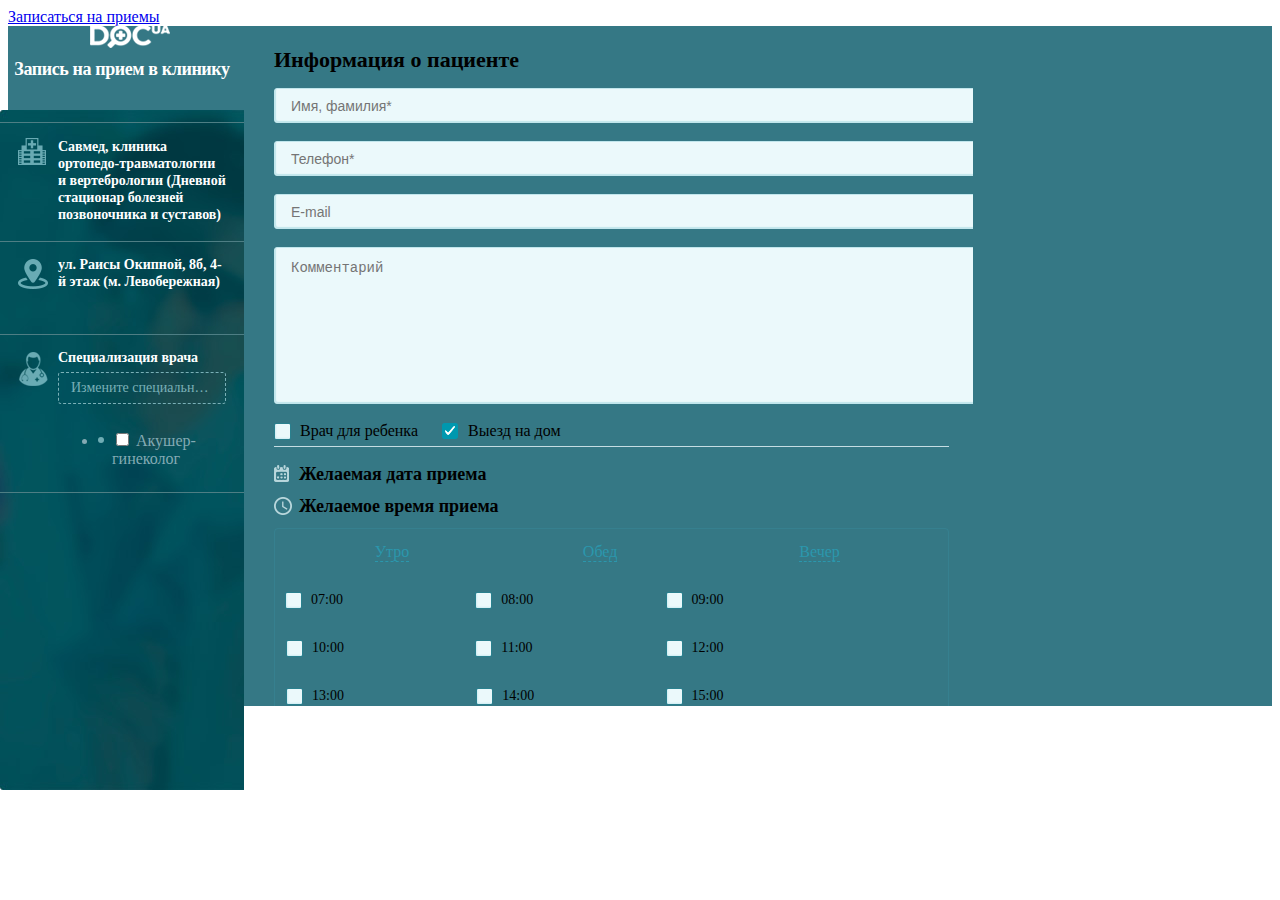
==== commit 7bdbb2a5: "upd" ====
--- a/index.html
+++ b/index.html
@@ -59,12 +59,15 @@
 										</div>
 									</div>
 								</div>
-								<div class="side-section">
+								<div class="side-section js-doctor-text">
 									<div class="modal-icon icon-doc"></div>
 									<div class="side-section-main">
 										<div class="side-section-header">
 											<h3>Специализация врача</h3>
-											<a href="#" class="modal-button btn-border btn-full" data-dialog="#specialization">Выберите специализацию</a>
+											<a href="#" class="modal-button btn-border btn-full" data-dialog="#specialization">Измените специальность</a>
+											<div class="side-section__main">
+												<div class="side-section_item"></div>
+											</div>
 										</div>
 										<div class="side-section-content">
 											<div class="side-section-content-inner">
@@ -78,41 +81,46 @@
 										</div>
 									</div>
 								</div>
+
 							</div>
 							<div class="modal-right-side">
 								<div class="modal-right-content">
-									<div class="modal-icon clients_icon"></div>
-									<h3 class="js-btn-info mobile-border">Информация о пациенте</h3>
-									<div class="tab-close"></div>
-									<div class="row js-content-hide">
-										<div class="col-sm-6">
-											<div class="row">
-												<div class="col-sm-12">
+									<div class="content-order_footer mobile-border">
+										<div class="modal-icon clients_icon"></div>
+										<h3 class="js-btn-info ">Информация о пациенте</h3>
+										<div class="tab-close"></div>
+										<div class="mobile-border border-new js-content-hide"></div>
+										<div class="row row-none js-content-hide line-pad">
+										<div class="col-sm-6 col-sm_none">
+											<div class="row row-none">
+												<div class="col-sm-12 col-sm_none">
 													<input type="text" class="modal-form-input" placeholder="Имя, фамилия*">
 												</div>
 											</div>
-											<div class="row">
-												<div class="col-sm-12">
+											<div class="row row-none">
+												<div class="col-sm-12 col-sm_none">
 													<input type="text" class="modal-form-input phone-input-mask" placeholder="Телефон*">
 												</div>
 											</div>
-											<div class="row margin-bottom-0">
-												<div class="col-sm-12">
+											<div class="row row-none margin-bottom-0">
+												<div class="col-sm-12 col-sm_none">
 													<input type="text" class="modal-form-input" placeholder="E-mail">
 												</div>
 											</div>
 										</div>
-										<div class="col-sm-6">
+										<div class="col-sm-6 col-sm_none">
 											<textarea name="" id="" cols="30" rows="10" class="modal-form-input" placeholder="Комментарий"></textarea>
 										</div>
 									</div>
-									<span class="js-content-hide">
+										<span class="js-content-hide">
 									<input type="checkbox" name="" id="checkbox-1" class="modal-checkbox"><label for="checkbox-1">Врач для ребенка</label>
 									<input type="checkbox" name="" id="checkbox-2" class="modal-checkbox" checked="checked"><label for="checkbox-2">Выезд на дом</label>
 									</span>
+
+									</div>
 									<div class="line"></div>
-									<div class="row">
-										<div class="col-sm-6">
+									<div class="row row-none">
+										<div class="col-sm-6 col-sm_none">
 											<div class="modal-right-header mobile-border">
 												<div class="modal-icon icon-calendar"></div><h3 class="js-btn-cal">Желаемая дата приема</h3>
 												<div class="tab-close__calendar"></div>
@@ -121,7 +129,7 @@
 												<input type="text" name="" id="modal-calendar" aria-haspopup="false">
 											</div>
 										</div>
-										<div class="col-sm-6">
+										<div class="col-sm-6 mobile-head col-sm_none">
 											<div class="modal-right-header mobile-border">
 												<div class="modal-icon icon-clock"></div><h3 class="js-btn-time">Желаемое время приема</h3>
 												<div class="tab-close__time"></div>
@@ -208,12 +216,12 @@
 										</div>
 									</div>
 									<div class="modal-form-footer">
-										<div class="row">
-											<div class="col-sm-6">
-												<p>Отправляя заявку, вы принимаете <br>
+										<div class="row row-none">
+											<div class="col-sm-6 col-sm_none">
+												<p>Отправляя заявку, вы принимаете<br>
 												<a href="#">правила работы сервиса</a>.</p>
 											</div>
-											<div class="col-sm-6">
+											<div class="col-sm-6 col-sm_none">
 												<button class="modal-button btn-full btn-green btn-large">Отправить заявку</button>
 											</div>
 										</div>
@@ -221,193 +229,197 @@
 								</div>
 							</div>
 						</form>
-						<div id="dialog-window">
+						<div id="dialog-window"  data-block="js-doctor-text">
 							<div class="dialog-close"></div>
-							<div class="dialog-window-content">
-								<div class="select-specialization">
+							<div class="dialog-window-content ">
+								<div class="select-district">
 									<div class="col-1-3">
-										<h4 class="letter-title">A</h4>
+										<h3 class="letter-title">A</h3>
 										<ul>
 											<li class="list-item">
 												<input type="radio" name="radio-var" id="radio-1">
-												<label for="radio-1">Акушер-гинеколог</label>
+												<label for="radio-1" data-name="gineco">Акушер-гинеколог!</label>
 											</li>
 											<li class="list-item">
 												<input type="radio" name="radio-var" id="radio-2">
-												<label for="radio-2">Аллерголог</label>
+												<label for="radio-2" data-name="allergo">Аллерголог</label>
 											</li>
 											<li class="list-item">
 												<input type="radio" name="radio-var" id="radio-3">
-												<label for="radio-3">Андролог</label>
+												<label for="radio-3" data-name="andro">Андролог</label>
 											</li>
 											<li class="list-item">
 												<input type="radio" name="radio-var" id="radio-4">
-												<label for="radio-4">Анестезиолог-реаниматолог</label>
-											</li>
-										</ul>
-										<h4 class="letter-title">B</h4>
-										<ul>
-											<li class="list-item">
-												<input type="radio" name="" id="">
-												<label for="">Венеролог</label>
-											</li>
-											<li class="list-item">
-												<input type="radio" name="" id="">
-												<label for="">Вертебролог</label>
-											</li>
-											<li class="list-item">
-												<input type="radio" name="" id="">
-												<label for="">Венеролог</label>
-											</li>
-											<li class="list-item">
-												<input type="radio" name="" id="">
-												<label for="">Вертебролог</label>
-											</li>
-											<li class="list-item">
-												<input type="radio" name="" id="">
-												<label for="">Венеролог</label>
-											</li>
-											<li class="list-item">
-												<input type="radio" name="" id="">
-												<label for="">Вертебролог</label>
-											</li>
-											<li class="list-item">
-												<input type="radio" name="" id="">
-												<label for="">Венеролог</label>
-											</li>
-											<li class="list-item">
-												<input type="radio" name="" id="">
-												<label for="">Вертебролог</label>
+												<label for="radio-4" data-name="reanim">Анестезиолог-реаниматолог</label>
+											</li>
+										</ul>
+										<h3 class="letter-title">B</h3>
+										<ul>
+											<li class="list-item">
+												<input type="radio" name="" id="">
+												<label for="" data-name="vener">Венеролог</label>
+											</li>
+											<li class="list-item">
+												<input type="radio" name="" id="">
+												<label for="" data-name="sdsd">Венеролог</label>
+											</li>
+											<li class="list-item">
+												<input type="radio" name="" id="radio-7">
+												<label for="radio-7" data-name="sddf">Венеролог</label>
+											</li>
+											<li class="list-item">
+												<input type="radio" name="" id="radio-8">
+												<label for="radio-8" data-name="dsfsd">Венеролог</label>
+											</li>
+											<li class="list-item">
+												<input type="radio" name="" id="radio-9">
+												<label for="radio-9" data-name="weww">Венеролог</label>
+											</li>
+											<li class="list-item">
+												<input type="radio" name="" id="radio-10">
+												<label for="radio-10" data-name="adasa">Венеролог</label>
+											</li>
+											<li class="list-item">
+												<input type="radio" name="" id="radio-11">
+												<label for="radio-11" data-name="wewe">Венеролог</label>
+											</li>
+											<li class="list-item">
+												<input type="radio" name="" id="radio-12">
+												<label for="radio-12" data-name="sfdd">Венеролог</label>
 											</li>
 										</ul>
 									</div><div class="col-1-3">
-										<h4 class="letter-title">A</h4>
-										<ul>
-											<li class="list-item">
-												<input type="radio" name="" id="">
-												<label for="">Акушер-гинеколог</label>
-											</li>
-											<li class="list-item">
-												<input type="radio" name="" id="">
-												<label for="">Аллерголог</label>
-											</li>
-											<li class="list-item">
-												<input type="radio" name="" id="">
-												<label for="">Андролог</label>
-											</li>
-											<li class="list-item">
-												<input type="radio" name="" id="">
-												<label for="">Анестезиолог-реаниматолог</label>
-											</li>
-											<li class="list-item">
-												<input type="radio" name="" id="">
-												<label for="">Акушер-гинеколог</label>
-											</li>
-											<li class="list-item">
-												<input type="radio" name="" id="">
-												<label for="">Аллерголог</label>
-											</li>
-											<li class="list-item">
-												<input type="radio" name="" id="">
-												<label for="">Андролог</label>
-											</li>
-											<li class="list-item">
-												<input type="radio" name="" id="">
-												<label for="">Анестезиолог-реаниматолог</label>
-											</li>
-										</ul>
-										<h4 class="letter-title">B</h4>
-										<ul>
-											<li class="list-item">
-												<input type="radio" name="" id="">
-												<label for="">Венеролог</label>
-											</li>
-											<li class="list-item">
-												<input type="radio" name="" id="">
-												<label for="">Вертебролог</label>
-											</li>
-											<li class="list-item">
-												<input type="radio" name="" id="">
-												<label for="">Венеролог</label>
-											</li>
-											<li class="list-item">
-												<input type="radio" name="" id="">
-												<label for="">Вертебролог</label>
-											</li>
-											<li class="list-item">
-												<input type="radio" name="" id="">
-												<label for="">Венеролог</label>
-											</li>
-											<li class="list-item">
-												<input type="radio" name="" id="">
-												<label for="">Вертебролог</label>
-											</li>
-											<li class="list-item">
-												<input type="radio" name="" id="">
-												<label for="">Венеролог</label>
-											</li>
-											<li class="list-item">
-												<input type="radio" name="" id="">
-												<label for="">Вертебролог</label>
+										<h3 class="letter-title">A</h3>
+										<ul>
+											<li class="list-item">
+												<input type="radio" name="" id="">
+												<label for="" data-name="ginekilog">Акушер-гинеколог</label>
+											</li>
+											<li class="list-item">
+												<input type="radio" name="" id="">
+												<label for="" data-name="allegrol">Аллерголог</label>
+											</li>
+											<li class="list-item">
+												<input type="radio" name="" id="">
+												<label for="" data-name="androlog">Андролог</label>
+											</li>
+											<li class="list-item">
+												<input type="radio" name="" id="">
+												<label for="" data-name="reanimatol">Анестезиолог-реаниматолог</label>
+											</li>
+											<li class="list-item">
+												<input type="radio" name="" id="">
+												<label for="" data-name="ginekolog">Акушер-гинеколог</label>
+											</li>
+											<li class="list-item">
+												<input type="radio" name="" id="">
+												<label for="" data-name="allegrol">Аллерголог</label>
+											</li>
+											<li class="list-item">
+												<input type="radio" name="" id="">
+												<label for="" data-name="allegrol1">Андролог</label>
+											</li>
+											<li class="list-item">
+												<input type="radio" name="" id="">
+												<label for="" data-name="anesteziolog">Анестезиолог-реаниматолог</label>
+											</li>
+										</ul>
+										<h3 class="letter-title">B</h3>
+										<ul>
+											<li class="list-item">
+												<input type="radio" name="" id="">
+												<label for="" data-name="venerolog">Венеролог</label>
+											</li>
+											<li class="list-item">
+												<input type="radio" name="" id="">
+												<label for="" data-name="vertebrolog">Вертебролог</label>
+											</li>
+											<li class="list-item">
+												<input type="radio" name="" id="">
+												<label for="" data-name="veneros">Венеролог</label>
+											</li>
+											<li class="list-item">
+												<input type="radio" name="" id="">
+												<label for="" data-name="vertebro">Вертебролог</label>
+											</li>
+											<li class="list-item">
+												<input type="radio" name="" id="">
+												<label for="" data-name="veneroza">Венеролог</label>
+											</li>
+											<li class="list-item">
+												<input type="radio" name="" id="">
+												<label for="" data-name="verteb">Вертебролог</label>
+											</li>
+											<li class="list-item">
+												<input type="radio" name="" id="">
+												<label for="" data-name="venerolog4">Венеролог</label>
+											</li>
+											<li class="list-item">
+												<input type="radio" name="" id="">
+												<label for="" data-name="vertr">Вертебролог</label>
 											</li>
 										</ul>
 									</div><div class="col-1-3">
-										<h4 class="letter-title">B</h4>
-										<ul>
-											<li class="list-item">
-												<input type="radio" name="" id="">
-												<label for="">Венеролог</label>
-											</li>
-											<li class="list-item">
-												<input type="radio" name="" id="">
-												<label for="">Вертебролог</label>
-											</li>
-											<li class="list-item">
-												<input type="radio" name="" id="">
-												<label for="">Венеролог</label>
-											</li>
-											<li class="list-item">
-												<input type="radio" name="" id="">
-												<label for="">Вертебролог</label>
-											</li>
-											<li class="list-item">
-												<input type="radio" name="" id="">
-												<label for="">Венеролог</label>
-											</li>
-											<li class="list-item">
-												<input type="radio" name="" id="">
-												<label for="">Вертебролог</label>
-											</li>
-											<li class="list-item">
-												<input type="radio" name="" id="">
-												<label for="">Венеролог</label>
-											</li>
-											<li class="list-item">
-												<input type="radio" name="" id="">
-												<label for="">Вертебролог</label>
-											</li>
-										</ul>
-										<h4 class="letter-title">A</h4>
-										<ul>
-											<li class="list-item">
-												<input type="radio" name="" id="">
-												<label for="">Акушер-гинеколог</label>
-											</li>
-											<li class="list-item">
-												<input type="radio" name="" id="">
-												<label for="">Аллерголог</label>
-											</li>
-											<li class="list-item">
-												<input type="radio" name="" id="">
-												<label for="">Андролог</label>
-											</li>
-											<li class="list-item">
-												<input type="radio" name="" id="">
-												<label for="">Анестезиолог-реаниматолог</label>
-											</li>
-										</ul>
-									</div>
-								</div>
+										<h3 class="letter-title">B</h3>
+										<ul>
+											<li class="list-item">
+												<input type="radio" name="" id="">
+												<label for="" data-name="vwnwrol2">Венеролог</label>
+											</li>
+											<li class="list-item">
+												<input type="radio" name="" id="">
+												<label for="" data-name="vertebrolog2">Вертебролог</label>
+											</li>
+											<li class="list-item">
+												<input type="radio" name="" id="">
+												<label for="" data-name="allegrolww">Венеролог</label>
+											</li>
+											<li class="list-item">
+												<input type="radio" name="" id="">
+												<label for="" data-name="vertew2">Вертебролог</label>
+											</li>
+											<li class="list-item">
+												<input type="radio" name="" id="">
+												<label for="" data-name="venerol3">Венеролог</label>
+											</li>
+											<li class="list-item">
+												<input type="radio" name="" id="">
+												<label for="" data-name="verteeebllog">Вертебролог</label>
+											</li>
+											<li class="list-item">
+												<input type="radio" name="" id="">
+												<label for="" data-name="vene">Венеролог</label>
+											</li>
+											<li class="list-item">
+												<input type="radio" name="" id="">
+												<label for="" data-name="verteb2">Вертебролог</label>
+											</li>
+										</ul>
+										<h3 class="letter-title">A</h3>
+										<ul>
+											<li class="list-item">
+												<input type="radio" name="" id="">
+												<label for="" data-name="akysher">Акушер-гинеколог</label>
+											</li>
+											<li class="list-item">
+												<input type="radio" name="" id="">
+												<label for="" data-name="allegrol2">Аллерголог</label>
+											</li>
+											<li class="list-item">
+												<input type="radio" name="" id="">
+												<label for="" data-name="alndrolog">Андролог</label>
+											</li>
+											<li class="list-item">
+												<input type="radio" name="" id="">
+												<label for="" data-name="aneste">Анестезиолог-реаниматолог</label>
+											</li>
+										</ul>
+									</div>
+								</div>
+							</div>
+							<div class="dialog-footer">
+								<a href="#" class="modal-button btn-green" data-apply-select>Ок</a>
+								<a href="#" class="modal-button btn-dark btn-small" data-clear-select>Очистить выбор</a>
 							</div>
 						</div>
 					</div>
--- a/css/main.css
+++ b/css/main.css
@@ -40,7 +40,8 @@
 .icon-action {
   width: 29px;
   height: 32px;
-  background-position: 0 -112px; }
+  background-position: 0 -112px;
+  margin-top: 3px; }
 
 .icon-calendar {
   width: 15px;
@@ -60,17 +61,19 @@
 .icon-doc {
   width: 31px;
   height: 34px;
-  background-position: -33px -51px; }
+  background-position: -33px -51px;
+  margin-top: 3px; }
 
 .icon-info {
-  width: 15px;
-  height: 15px;
-  background-position: -19px -96px; }
+  width: 19px;
+  height: 19px;
+  background-image: url(../img/icon-info.png); }
 
 .icon-location {
   width: 30px;
   height: 30px;
-  background-position: -35px -86px; }
+  background-position: -35px -86px;
+  margin-top: 3px; }
 
 .icon-radio-inactive {
   width: 18px;
@@ -110,7 +113,8 @@
 .icon-wallet {
   width: 30px;
   height: 23px;
-  background-position: 0 0; }
+  background-position: 0 0;
+  margin-top: 7px; }
 
 .modal-icon {
   display: inline-block; }
@@ -121,6 +125,7 @@
     cursor: pointer;
     margin-bottom: 0; }
 
+
 #request-dialog .modal-dialog {
   max-width: 965px;
   max-height: 680px;
@@ -132,10 +137,10 @@
 .modal-left-side {
   position: absolute;
   left: 0;
-  top: 0;
+  top: 0px;
   width: 244px;
   height: 100%;
-  border-radius: 3px 0 0 3px;
+  border-radius: 5px 0 0 3px;
   background: url(../img/left-side.jpg) no-repeat; }
 
 .modal .modal-right-side {
@@ -150,7 +155,8 @@
   margin-bottom: -1px; }
 
 .modal-content {
-  margin-top: 0; }
+  margin-top: 0;
+  border-radius: 10px 3px 3px 10px; }
 
 .modal-right-content {
   padding: 21px 24px 26px 22px;
@@ -163,14 +169,15 @@
 .modal-dialog .list-item {
   position: relative;
   padding: 4px 0 4px 18px;
-  margin-bottom: 1px; }
-  .modal-dialog .list-item::before {
+  margin-bottom: 1px;
+  box-sizing: border-box; }
+  .modal-dialog .list-item::before, .list-item1::before {
     content: " ";
     width: 5px;
     height: 5px;
     position: absolute;
     left: 7px;
-    top: 12px;
+    top: 10px;
     background: #6fadb5;
     border-radius: 50%; }
   .modal-dialog .list-item.selected {
@@ -180,6 +187,7 @@
     color: #003c46; }
     .modal-dialog .list-item.selected label {
       cursor: default; }
+
 
 .modal-form-input {
   border: 1px solid #c1e6ec;
@@ -201,7 +209,8 @@
   padding-top: 10px;
   padding-bottom: 10px;
   height: 135px;
-  overflow-y: auto }
+  overflow-y: auto;
+  resize: none; }
 
 input.modal-form-input {
   height: 33px; }
@@ -210,7 +219,7 @@
   display: none; }
   .modal-checkbox + label {
     padding-right: 20px;
-    padding-left: 29px;
+    padding-left: 26px;
     min-width: 200px;
     position: relative;
     cursor: pointer; }
@@ -233,21 +242,23 @@
 .is-active_color{
   color: white !important;
 }
+
 .modal-radio {
   display: none;}
   .modal-radio + label {
+    line-height: 18px;
     padding-right: 5px;
     margin-top: 15px;
     min-width: 186px;
     position: relative;
     cursor: pointer;
-    color: #c9cdce; }
+    color: #bbe3eb; }
     .modal-radio + label::before {
       content: " ";
       background: url(../img/radio-input.png) no-repeat;
       position: absolute;
       left: -32px;
-      top: 3px;
+      top: -1px;
       width: 20px;
       height: 20px;}
     .modal-radio:checked + label::before {
@@ -257,11 +268,15 @@
       cursor: default; }
     .modal-radio[disabled] + label::before {
        background: url(../img/radio-input.png) no-repeat; }
+  .modal-radio + label:hover {
+    color: #fff;
+  }
+
+
 .radio-text_hide1, .radio-text_hide3, .radio-text_hide2
   {display: none;}
-.is-active
-  {
-    display: block;
+.is-active {
+    display: inline-block;
     transition-duration: 2s;
   }
 
@@ -273,7 +288,7 @@
   font-size: 0;
   line-height: 0;
   border-bottom: 1px solid #c5dde3;
-  margin: 4px 0 17px; }
+  margin: 6px 0 17px; }
 
 .modal-right-header {
   margin-bottom: 12px;
@@ -531,7 +546,7 @@
 .modal-time {
   border: 1px solid rgba(61, 160, 180, 0.22);
   border-radius: 4px;
-  padding: 12px 10px; }
+  padding: 12px; }
   .modal-time .line {
     margin: 8px 0 13px; }
 
@@ -546,7 +561,6 @@
     color: #2b97ad;
     text-decoration: none;
     border-bottom: 1px dashed;
-    width: 33.33%;
     text-align: center;
     display: inline-block; }
     .modal-time-header a.active {
@@ -555,11 +569,11 @@
       cursor: default; }
 
 .modal-time-groups {
-  margin: 0 -10px;
+  margin: 0 -12px;
   font-size: 0;
   line-height: 0; }
   .modal-time-groups .modal-time-cell {
-    padding: 16px 5px;
+    padding: 16px 11px;
     font-size: 14px;
     line-height: 16px;
     position: relative;
@@ -658,16 +672,16 @@
     line-height: 31px; }
   .modal-button.btn-green {
     color: #fff;
-    background: #32b3a3; }
+    background: #35bfae; }
     .modal-button.btn-green:hover {
-      background: #13e2c8; }
+      background: #33b3a4; }
   .modal-button.btn-dark {
     color: #003c46;
     background: #639ba2; }
     .modal-button.btn-dark:hover {
       background: #add3dc; }
   .modal-button.btn-border {
-    height: 30px;
+    height: 32px;
     line-height: 30px;
     border: 1px dashed;
     font-size: 14px;
@@ -675,9 +689,14 @@
     font-weight: normal; }
     .modal-button.btn-border.active {
       color: #467f86; }
+    .modal-button.btn-border:hover {
+      color: #bbe3eb;
+    }
   .modal-button:focus, .modal-button:hover {
     text-decoration: none; }
-
+.section-header__cost{
+  margin-top: 10px;
+}
 button.btn-full {
   width: 100%; }
 
@@ -724,10 +743,10 @@
     line-height: 17px;
     font-weight: bold;
     margin: 0;
-    display: inline-block; }
+   }
   .side-section-header .btn-border {
-    margin: 2px 0 4px; }
-  .side-section-header.open-dialog::after {
+    margin: 6px 0 4px; }
+  .open-dialog::after {
     content: " ";
     width: 0;
     height: 0;
@@ -735,11 +754,28 @@
     border-style: solid;
     border-color: transparent transparent transparent #08555e;
     position: absolute;
-    right: -26px;
-    top: 5px; }
+    right: -30px;
+    top: 5px;
+  }
+  .open-dialog_doctor::after {
+    content: " ";
+    width: 0;
+    height: 0;
+    border-width: 6px;
+    border-style: solid;
+    border-color: transparent transparent transparent #08555e;
+    position: absolute;
+    right: -12px;
+    top: 125px;
+     }
+  .btn-opacity {
+    opacity: .5;
+  }
   .side-section-header.open-dialog .modal-button {
     opacity: .5; }
-
+.section__radio {
+  padding-top: 10px;
+}
 #dialog-window {
   background: url(../img/modal.jpg) no-repeat;
   position: absolute;
@@ -772,6 +808,11 @@
     width: 11px;
     height: 11px;
     background-position: 0 -42px; }
+  #dialog-window .dialog-close:hover {
+    background: url("../img/tooltip-hover.png");
+    width: 11px;
+    height: 11px;
+  }
   #dialog-window .dialog-window-content {
     padding-right: 3px;
     width: 493px;
@@ -826,10 +867,11 @@
   #dialog-window h4 {
     font-weight: bold;
     font-size: 16px;
-    margin: 0; }
+    margin: 0;
+    margin-bottom: 10px; }
   #dialog-window .select-diagnostic ul {
     margin-bottom: 0; }
-  #dialog-window .select-diagnostic h4 {
+  #dialog-window .select-diagnostic h4,p {
     margin-top: 23px; }
     #dialog-window .select-diagnostic h4:first-child {
       margin-top: 0; }
@@ -899,11 +941,11 @@
   right: 2px;
   width: 1px; }
 .jspTrack {
-  background: #557c81; }
+  background: #607b80; }
 .jspDrag {
   width: 5px;
   border-radius: 2px;
-  background: #4b737b;
+  background: #59727a;
   margin: 0 -2px; }
 .jspCapTop {
   height: 8px;
@@ -911,28 +953,28 @@
 .jspCapBottom {
   height: 12px;
   display: block; }
-.jspScrollable .jspContainer::after {
-  content: " ";
-  height: 15px;
-  display: block;
-  position: relative;
-  top: 100%;
-  margin-top: -15px;
-  margin-right: 5px;
-  background: -moz-linear-gradient(top, rgba(32, 124, 202, 0) 0%, #0f494f 100%);
-  /* FF3.6+ */
-  background: -webkit-gradient(linear, left top, left bottom, color-stop(0%, rgba(32, 124, 202, 0)), color-stop(100%, #0f494f));
-  /* Chrome,Safari4+ */
-  background: -webkit-linear-gradient(top, rgba(32, 124, 202, 0) 0%, #0f494f 100%);
-  /* Chrome10+,Safari5.1+ */
-  background: -o-linear-gradient(top, rgba(32, 124, 202, 0) 0%, #0f494f 100%);
-  /* Opera 11.10+ */
-  background: -ms-linear-gradient(top, rgba(32, 124, 202, 0) 0%, #0f494f 100%);
-  /* IE10+ */
-  background: linear-gradient(to bottom, rgba(32, 124, 202, 0) 0%, #0f494f 100%);
-  /* W3C */
+  /*.jspScrollable .jspContainer::after {
+    content: " ";
+    height: 15px;
+    display: block;
+    position: relative;
+    top: 100%;
+    margin-top: -15px;
+    margin-right: 5px;
+  background: -moz-linear-gradient(top, rgba(32, 124, 202, 0) 65%, #0f494f 100%);*/
+  /* FF3.6+ 
+  background: -webkit-gradient(linear, left top, left bottom, color-stop(65%, rgba(32, 124, 202, 0)), color-stop(100%, #0f494f));
+  /* Chrome,Safari4+ 
+  background: -webkit-linear-gradient(top, rgba(32, 124, 202, 0) 65%, #0f494f 100%);
+  /* Chrome10+,Safari5.1+ 
+  background: -o-linear-gradient(top, rgba(32, 124, 202, 0) 65%, #0f494f 100%);
+  /* Opera 11.10+ 
+  background: -ms-linear-gradient(top, rgba(32, 124, 202, 0) 65%, #0f494f 100%);
+  /* IE10+ 
+  background: linear-gradient(to bottom, rgba(32, 124, 202, 0) 65%, #0f494f 100%);
+  /* W3C 
   filter: progid:DXImageTransform.Microsoft.gradient( startColorstr='#00207cca', endColorstr='#0f494f',GradientType=0 );
-  /* IE6-9 */ }
+  /* IE6-9  }*/
 
 .remove-item {
   position: absolute;
@@ -963,7 +1005,8 @@
   padding-right: 21px; }
   .jspScrollable .select-diagnostic {
     padding-right: 16px; }
-  .select-diagnostic .list-item {
+  .select-diagnostic .list-item, .select-diagnostic .list-item1{
+    position: relative; 
     padding-top: 2px;
     padding-bottom: 2px;
     padding-left: 0;
@@ -971,14 +1014,19 @@
     margin: 0;
     display: inline-block;
     width: 100%; }
-    .select-diagnostic .list-item label {
+    .select-diagnostic .list-item1 label{
+      cursor: default;
+    }
+    .select-diagnostic .list-item label, .select-diagnostic .list-item1 label {
       padding: 10px 120px 10px 12px;
       display: block; }
-    .select-diagnostic .list-item::before {
+    .select-diagnostic .list-item::before, .select-diagnostic .list-item1::before {
       left: 0;
       top: 19px; }
-    .select-diagnostic .list-item:first-child {
+    .select-diagnostic .list-item:first-child, .select-diagnostic .list-item1:first-child {
       border-top: none; }
+    .select-diagnostic .list-item:last-child, .select-diagnostic .list-item1:last-child {
+      border-bottom: 1px solid #4f787e;}
     .select-diagnostic .list-item.selected, .select-diagnostic .list-item:hover {
       padding: 0;
       border-top: none;
@@ -1010,7 +1058,7 @@
       .select-diagnostic .list-item.selected label {
         background: #60969f; }
       .select-diagnostic .list-item.selected .right-cell {
-        right: 35px; }
+        right: 20px; }
       .select-diagnostic .list-item.selected .remove-item {
         right: 9px;
         top: 14px;
@@ -1030,11 +1078,15 @@
 .modal-doc-userpick img {
   border-radius: 50%;
   display: inline-block; }
+.doc-userpick_picture {
+  position: absolute;
+  left: 14px;
+}
 
 .side-section-header .icon-info {
   position: absolute;
   right: 0;
-  top: 4px;
+  top: 0;
   cursor: pointer; }
 
 .clients_icon {
@@ -1055,6 +1107,7 @@
 .record_icon-clinica {
   top: 24px;
 }
+
 .modal-header:after {
   content: '';
   width: 0;
@@ -1063,6 +1116,7 @@
   position: absolute;
   right: 18px;
   top: 50%;
+  cursor: pointer;
 }
 .tab-close {
   display: none;
@@ -1072,6 +1126,7 @@
   position: absolute;
   right: 20px;
   top: 30px;
+  cursor: pointer;
   }
 .tab-close__calendar {
   display: none;
@@ -1081,6 +1136,7 @@
   position: absolute;
   right: -3px;
   top: 7px;
+  cursor: pointer;
 }
 .tab-close__time {
   display: none;
@@ -1090,6 +1146,7 @@
   position: absolute;
   right: -3px;
   top: 7px;
+  cursor: pointer;
 }
 .tab-active_info {
   width: 18px;
@@ -1098,6 +1155,7 @@
   position: absolute;
   right: 20px;
   top: 30px;
+  cursor: pointer;
 }
 .tab-active_calendar {
   width: 18px;
@@ -1106,17 +1164,17 @@
   position: absolute;
   right: -3px;
   top: 7px;
-}
-
+  cursor: pointer;
+}
 
 #close-dialog {
   background: url(../img/finish-bg.jpg) no-repeat;
-  width: 965px;
-  height: 675px;
-  position: absolute;
-  left: 50.9%;
+  width: 968px;
+  height: 680px;
+  position: absolute;
+  left: 50%;
   top: 20px;
-  margin-left: -500px;
+  margin-left: -484.5px;
   opacity: 0;
   transition: all .3s;
   border-radius: 3px;
@@ -1155,6 +1213,113 @@
       #close-dialog .button.return:hover {
         background: #13e2c8; }
 
-
+.item-close {
+  position: absolute;
+  top: 12px;
+  right: 0;
+  cursor: pointer;
+  width: 13px;
+  height: 13px;
+  background-image: url(../img/item-close.png);
+}
+
+.side-section__main{
+  position: relative;
+
+}
+.side-section_item {
+  width: 167px;
+}
+.side-section_item.is-height {
+  height: 150px;
+  width: 175px;
+  overflow-y: auto;
+  outline: none;
+}
+
+
+.side-section_item label {
+  position: relative;
+  display: block;
+  width: 166px;
+  color: #bbe3eb;
+  font-weight: bold;
+  padding: 8px 34px 8px 0;
+  line-height: 1.3;
+  border-top: 1px solid #4e7e84;
+}
+
+.side-section_item label:first-child {
+  border-top: none;
+}
+.side-section_item label:hover  {
+  color: #fff;
+}
+.side-section_item label:hover .item-close{
+  display: inline-block;
+  position: absolute;
+  top: 12px;
+  right: 0;
+  background-image: url(../img/item-close_hover.png);
+}
+
+.select-specialization .list-item label:hover {
+  border-bottom: 1px solid white
+}
+.select-specialization .list-item label {
+  border-bottom: 1px solid transparent
+}
+.select-district .list-item label:hover {
+  border-bottom: 1px solid white
+}
+.select-district .list-item label {
+  border-bottom: 1px solid transparent
+}
+.list-item.selected label:hover {
+  border-bottom: 1px solid transparent
+}
+
+.side-section_item label .old-price {
+  display: none;
+}
+.side-section_item label .price {
+  position: absolute;
+  right: 0;
+  bottom: 2px;
+}
+.side-section_item .list-item__diagnost {
+  position: relative;
+  display: block;
+  width: 166px;
+  height: 48px;
+  overflow: hidden;
+  color: #bbe3eb;
+  font-weight: bold;
+  padding: 8px 34px 8px 0;
+  line-height: 1.3;
+  border-top: 1px solid #4e7e84;
+}
+/* .side-section_item .list-item__diagnost span::after {
+   content: '...';
+   color: #bbe3eb; */
+ 
+}
+.item-price {
+  position: absolute;
+  top: 30px;
+  right: -5px;
+  display: inline-block;
+  width: 50px;
+  height: 20px;
+ 
+}
+
+
+
+
+
+
+
+}
 
 /*# sourceMappingURL=main.css.map */
--- a/css/media-queries.css
+++ b/css/media-queries.css
@@ -1,9 +1,13 @@
 
 
-@media (min-width: 650px) and (max-width: 960px) {
+@media (min-width: 639px) and (max-width: 960px) {
   #request-dialog .modal-dialog {
     max-height: 100%;
     overflow: visible;
+  }
+
+  .modal-content {
+    border-radius: 3px
   }
   .modal-left-side {
     position: relative;
@@ -27,28 +31,180 @@
   }
 
   .modal-right-header .modal-icon {
-    padding-left: 22px;
+    padding-left: 15px;
+  }
+  .side-section {
+    padding: 11px 15px 0px;
+  }
+
+  .side-section-header {
+    position: relative;
+    min-height: 33px;
+    line-height: 38px;
+    margin-bottom: 0;
+    margin-top: 0;
   }
   .side-section-header .btn-border {
+    position: absolute;
+    top: 0;
+    right: 39%;
     display: inline-block;
     width: 170px;
     margin-left: 15px;
   }
+  .side-section-header h3 {
+    display: inline-block;
+  }
+  .modal-checkbox + label {
+    padding-left: 19px;
+  }
+
   .section__radio label {
     display: block;
   }
+  label.this-text1 {
+    margin-top: 0;
+  }
+
   .side-section-header .icon-info {
     right: auto;
     left: 140px;
-  }
-  }
-
-@media (min-width: 300px) and (max-width: 650px) {
+    top: 28%;
+  }
+  .modal-time-groups .modal-time-cell {
+    width: 25%;
+    padding: 16px 8px;
+  }
+  .section__radio {
+    padding-top: 0;
+    margin-bottom: 10px;
+  }
+  #dialog-window.open {
+    left: 55px;
+    top: 331px !important;
+    border-radius: 5px;
+  }
+  .side-section-header.open-dialog::after {
+    display: none;
+  }
+  .side-section__main {
+    margin-left: -40px;
+    margin-top: 15px;
+  }
+  .side-section_item {
+    width: 100%;
+  }
+  .item-close {
+    position: absolute;
+    top: 8px;
+    right: 7px;
+    background-image: url(../img/item-close_second.png);
+  }
+  .side-section_item label:hover .item-close {
+    position: absolute;
+    top: 8px;
+    right: 7px;
+  }
+  .side-section_item label {
+    display: inline-block;
+    color: #bbe3eb;
+    padding: 5px 10px 5px 15px;
+    border-top: none;
+    background: #60969f;
+    overflow: hidden;
+    text-overflow: ellipsis;
+    width: 180px;
+    height: 45px;
+    border-radius: 3px;
+    color: #183e47;
+    line-height: 16px;
+    font-weight: 700;
+    margin-right: 10px;
+  }
+  .side-section_item .list-item__diagnost {
+    display: inline-block;
+    color: #bbe3eb;
+    padding: 5px 51px 8px 15px;
+    border-top: none;
+    background: #60969f;
+    overflow: hidden;
+    text-overflow: ellipsis;
+    width: 180px;
+    height: 45px;
+    border-radius: 3px;
+    color: #183e47;
+    line-height: 18px;
+    font-weight: 700;
+    margin-right: 10px;
+  }
+  .side-section_item label .price {
+  position: absolute;
+  right: 7px;
+  bottom: 3px;
+}
+  .side-section_item label:nth-child(3), .side-section_item label:nth-child(6) {
+    margin-right: 0;
+  }
+  .js-content-hide label:last-child {
+    display: none;
+  }
+  .modal-time-cell .modal-checkbox + label::before {
+    left: -2px
+  }
+  .line {
+    margin: 12px 0 17px;
+  }
+  .modal-right-content {
+    padding: 21px 15px 26px 15px;
+  }
+  .col-sm_none {
+    padding-left: 7px;
+    padding-right: 9px;
+  }
+  #modal-calendar_root .picker__box {
+    padding: 7px;
+  }
+  .modal .modal-right-side .row {
+    margin-left: -7px;
+  }
+  #modal-calendar_root td {
+    line-height: 26px;
+  }
+  #modal-calendar_root .picker__box {
+    padding: 12px 0px 8px;
+  }
+  .modal-time-groups {
+    margin: -8px -12px;
+  }
+  .icon-action {
+    margin-top: 7px;
+  }
+  span.js-content-hide label {
+    padding-left: 26px;
+  }
+  .open-dialog_doctor::after {
+    display: none;
+  }
+
+
+
+  }
+
+@media (min-width: 300px) and (max-width: 639px) {
+
   #request-dialog .modal-dialog {
     max-height: 100%;
     overflow: visible;
   }
-
+   .open-dialog_doctor::after {
+    display: none;
+  }
+  .modal-checkbox + label {
+    padding-left: 20px;
+  }
+  .modal-content {
+    border-radius: 3px
+  }
   .modal-left-side {
     position: relative;
     display: block;
@@ -65,17 +221,19 @@
   .modal-right-side {
     height: 100%;
   }
+  label.this-text1 {
+    margin-top: 5px;
+  }
   .logo {
     display: none;
   }
   .modal-left-side .modal-header {
-    padding: 25px 60px 15px;
+    padding: 18px 40px 18px 60px;
     margin: 0;
     min-height: auto;
     text-align: left;
   }
   textarea.modal-form-input {
-    margin-top: 20px;
     height: 33px;
     overflow: visible;
     padding-top: 5px;
@@ -83,50 +241,347 @@
   }
   .modal-form-footer p {
     margin-bottom: 20px;
+
   }
   .modal-right-header h3, .modal-header h2, .modal-right-content h3 {
     font-size: 20px;
     font-weight: 400;
+    margin-bottom: 0;
     cursor: pointer;
   }
-  .modal-right-content h3 {
-    margin: 0;
-  }
+
   .js-btn-info {
     padding-left: 25px;
   }
   .modal-right-header h3, .modal-right-content h3 {
     color: #5e6e71;
   }
+
+  .line {
+    margin: 4px 0;
+    display: none;
+  }
+  .modal-calendar, .js-content-hide, .modal-time {
+    display: none;
+  }
+  .clients_icon, .record_icon  {
+    display: block;
+  }
+  .js-content-hide {
+    margin-top: 16px;
+  }
+  .mobile-border {
+    border-bottom: 1px solid #c5dde3;
+    padding: 20px 0;
+  }
+  .modal-header:after {
+    width: 18px;
+    top: 25px;
+  }
+  .tab-close, .tab-close__calendar,.tab-close__time  {
+    display: block;
+  }
+  .row .col-sm-6,.row .col-sm-6:nth-child(2) {
+    width: 100%;
+  }
+  .side-section-header {
+    margin-bottom: 0;
+  }
+  .side-section-header h3 {
+    min-height: 23px;
+
+   }
+   .section-header__cost {
+    margin-top: 8px;
+   }
+   .side-section-header .btn-border {
+    margin: 6px 0 0;
+   }
+  .modal-time-footer {
+    position: absolute;
+    bottom: 5%;
+    left: 41%;
+  }
+  .modal-time, .picker__holder {
+    border: none;
+    padding: 0;
+    width: 100%;
+  }
+   .section__radio label {
+    width: 100%;
+   }
+   #modal-calendar_root .picker__table {
+    width: 109%;
+    margin-left: -4%;
+   }
+   #dialog-window.open {
+    left: 0px;
+    top: 168px;
+    border-radius: 5px;
+  }
+  .side-section-header.open-dialog::after {
+    display: none;
+  }
+  .modal-right-header .modal-icon + h3 {
+    display: block;
+    margin-left: 50px;
+  }
+  /* flex */
+  #dialog-window .dialog-window-content.border-cols .col-1-3 {
+    display: block;
+    border-left: none;
+  }
+  .modal .modal-right-side .row, .modal form .row {
+    margin-bottom: 0;
+  }
+  .content-order_footer .row .  row-none .js-content-hide {
+    padding: 0 18px 0 19px;
+  }
+  .content-order_footer h3 {
+    padding-left: 50px;
+  }
+  .line-pad {
+    padding: 7px 18px 0 19px;
+  }
+  span.js-content-hide {
+    padding: 0px 18px 0 19px;
+  }
+  .border-new {
+    padding: 0;
+    padding-bottom: 4px;
+  }
+
+  .modal-right-content {
+    display: -webkit-flex;
+    display: -moz-flex;
+    display: -ms-flex;
+    display: -o-flex;
+    display: flex;
+    -webkit-flex-flow: row wrap;
+    -moz-flex-flow: row wrap;
+    -ms-flex-flow: row wrap;
+    -o-flex-flow: row wrap;
+    flex-flow: row wrap;
+    padding: 0;
+  }
+
+  .content-order_footer {
+    position: relative;
+    -webkit-order: 2;
+    -moz-order: 2;
+    -ms-order: 2;
+    -o-order: 2;
+    order: 2;
+    width: 100%;
+
+  }
+  .modal-right-content .row {
+    -webkit-order: 1;
+    -moz-order: 1;
+    -ms-order: 1;
+    -o-order: 1;
+    order: 1;
+    width: 100%;
+  }
+  .modal-form-footer {
+    -webkit-order: 3;
+    -moz-order: 3;
+    -ms-order: 3;
+    -o-order: 3;
+    order: 3;
+    width: 100%;
+    margin: 14px 0 0;
+    padding: 0px 18px 24px 19px;
+  }
+  .modal-calendar, .modal-time {
+    border-bottom: 1px solid #c5dde3;
+
+  }
+  .modal-calendar {
+    padding: 0px 18px 0 19px;
+  }
+
+  .modal-time {
+    margin-top: 18px;
+  }
+  .modal-time-groups {
+    margin-bottom: 20px;}
   .modal-right-header {
     margin-bottom: 0;
-    margin: 12px 0;
-
-  }
-  .line {
-    margin: 4px 0;
-    display: none;
-  }
-  .modal-calendar, .js-content-hide, .modal-time {
-    display: none;
-  }
-  .clients_icon, .record_icon  {
-    display: block;
-  }
-  .js-content-hide {
-    margin-top: 10px;
-  }
-  .mobile-border {
-    border-bottom: 1px solid rgba(43, 43, 43, 0.06);
-    padding-bottom: 20px;
-  }
-  .modal-header:after {
-    width: 18px;
-  }
-  .tab-close, .tab-close__calendar,.tab-close__time  {
-    display: block;
-  }
-
+  }
+  /* icons */
+  .modal-right-header .modal-icon {
+    top: 20px;
+    left: 19px
+  }
+  .clients_icon {
+    top: 20px;
+    left: 19px;
+  }
+  .icon-wallet {
+    margin-top: 5px;
+  }
+
+  .record_icon-clinica {
+    top: 18px;
+  }
+  .side-section .modal-doc-userpick, .side-section .modal-icon {
+    float: none;
+  }
+   .modal-icon {
+    position: absolute;
+  }
+  .icon-clinic {
+    top: 18px;
+  }
+  .record_icon {
+    left: 21px;
+  }
+  .icon-action {
+    top: 18px;
+  }
+  .tab-close, .tab-active_info {
+    right: 18px;
+    top: 28px;
+  }
+  .tab-close__calendar, .tab-close__time{
+    right: 18px;
+    top: 27px;
+  }
+
+  .side-section {
+    position: relative;
+    padding: 18px;
+  }
+
+  .side-section_item {
+    width: 100%;
+  }
+  .col-sm_none {
+    padding-left: 0;
+    padding-right: 0;
+  }
+  .row-none {
+    margin-left: 0;
+    margin-right: 0;
+  }
+  /* calendar */
+  #modal-calendar_root .picker__box {
+    padding: 18px 0 15px;
+  }
+  /*Time */
+  .modal-time-groups {
+    margin: 0;
+    margin-bottom: 4px;
+  }
+  .modal-time-groups .modal-time-cell {
+    width: 33.3%;
+    padding: 16px 19px;
+  }
+  .modal-time-groups .modal-time-cell:nth-child(4n+1) {
+    padding-left: 0;
+    padding: 16px 19px;
+  }
+
+  .modal-checkbox + label {
+    padding-left: 27px;
+  }
+
+  /* info */
+  .js-content-hide label:last-child {
+    display: none;
+  }
+
+  .modal-form-input {
+    margin-bottom: 20px;
+  }
+
+  /* tooltip */
+  #dialog-window.open {
+    width: 291px;
+    top: 373px !important;
+    padding: 23px 0px 40px 10px;
+  }
+  #dialog-window .col-1-3 {
+    width: 100%;
+  }
+  .jspContainer  {
+    width: 270px !important;
+    max-height: 400px;
+  }
+  .jspPane {
+    width: 175px;
+  }
+  .jspScrollable .select-diagnostic {
+    padding-right: 35px;
+  }
+  .show-footer .dialog-footer{
+    padding: 20px 0 10px;
+  }
+  .select-diagnostic {
+    padding-right: 0;
+  }
+  #dialog-window.show-footer .dialog-window-content {
+    width: 300px !important;
+  }
+  #dialog-window .col-1-3 .list-item.selected {
+    margin-right: 5px;
+  }
+  #dialog-window .select-district .col-1-3 .list-item.selected {
+    margin-right: 20px;
+  }
+  #dialog-window .dialog-window-content {
+    width: 288px;
+  }
+  #dialog-window .dialog-window-content.border-cols .list-item.selected {
+    margin-left: 0;
+  }
+  #dialog-window .dialog-window-content.border-cols .jspVerticalBar {
+    right: 2px;
+  }
+  #dialog-window .dialog-window-content.border-cols {
+    margin: 0;
+  }
+  #dialog-window .dialog-window-content.border-cols dl {
+    border-top: none;
+    padding: 10px 14px 0 8px
+  }
+  .dialog-window-content dl .list-item.selected {
+    border-radius: 3px;
+  }
+  .modal-time-header a.active {
+    font-weight: 700;
+  }
+  .side-section_item label {
+    width: 99%;
+    padding: 8px 15px 8px 0;
+  }
+  #dialog-window .select-district .jspContainer  {
+    width: 296px;
+  }
+  .side-section_item {
+    width: 233px !important;
+  }
+  .side-section_item .jspContainer{
+    width: 233px !important;
+  }
+  .jspHorizontalBar {
+    display: none;
+  }
+  .side-section_item .list-item__diagnost {
+    width: 100%;
+    padding: 8px 59px 8px 0;
+    line-height: 1.4;
+  }
+  .side-section_item label .price {
+  position: absolute;
+  right: 20px;
+  bottom: 2px;
+  }
+
+  .modal-button {
+    margin-bottom: -5px;
+  }
 
 }
 
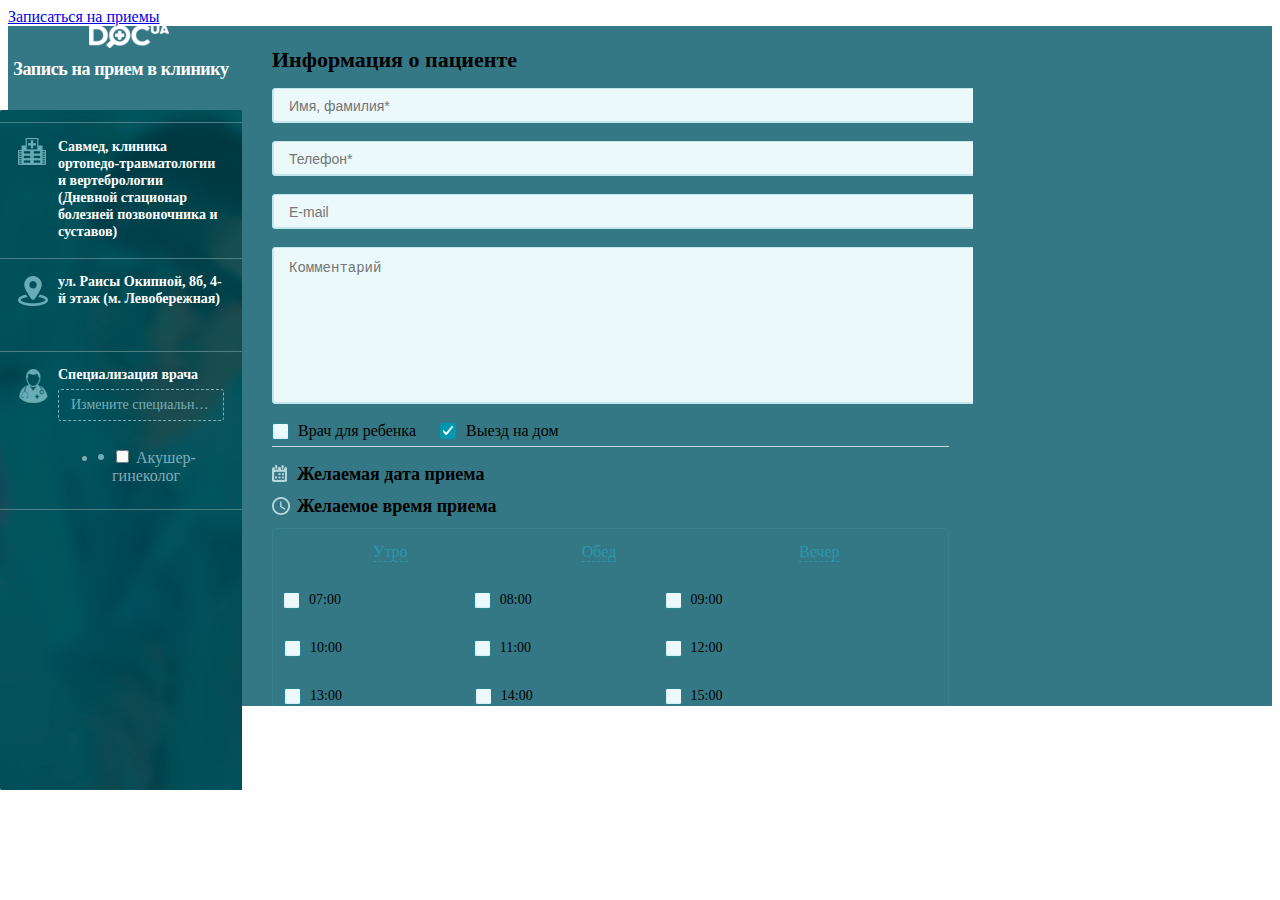
==== commit f6b3fcad: "validation" ====
--- a/index.html
+++ b/index.html
@@ -38,6 +38,7 @@
 									<img src="img/popup-logo.png" alt="" class="logo">
 									<h2>Запись на прием в клинику</h2>
 									<div class="modal-icon record_icon record_icon-clinica"></div>
+									<div class="close-popup js-close-window"></div>
 								</div>
 								<div class="side-section">
 									<div class="modal-icon icon-clinic"></div>
@@ -64,9 +65,9 @@
 									<div class="side-section-main">
 										<div class="side-section-header">
 											<h3>Специализация врача</h3>
-											<a href="#" class="modal-button btn-border btn-full" data-dialog="#specialization">Измените специальность</a>
+											<a href="#" class="modal-button btn-border btn-full js-btn-text" data-dialog="#specialization">Измените специальность</a>
 											<div class="side-section__main">
-												<div class="side-section_item"></div>
+												<div class="side-section_item section-doctors"></div>
 											</div>
 										</div>
 										<div class="side-section-content">
@@ -229,10 +230,10 @@
 								</div>
 							</div>
 						</form>
-						<div id="dialog-window"  data-block="js-doctor-text">
+						<div id="dialog-window" class="window-doctors"  data-block="js-doctor-text">
 							<div class="dialog-close"></div>
 							<div class="dialog-window-content ">
-								<div class="select-district">
+								<div class="select-specialization">
 									<div class="col-1-3">
 										<h3 class="letter-title">A</h3>
 										<ul>
--- a/css/main.css
+++ b/css/main.css
@@ -67,7 +67,13 @@
 .icon-info {
   width: 19px;
   height: 19px;
-  background-image: url(../img/icon-info.png); }
+  background-image: url(../img/icon-info.png);
+  }
+
+.icon-info:hover {
+  width: 19px;
+  height: 19px;
+  background-image: url(../img/icon-info_hover.png); }
 
 .icon-location {
   width: 30px;
@@ -138,13 +144,13 @@
   position: absolute;
   left: 0;
   top: 0px;
-  width: 244px;
+  width: 242px;
   height: 100%;
   border-radius: 5px 0 0 3px;
   background: url(../img/left-side.jpg) no-repeat; }
 
 .modal .modal-right-side {
-  padding-left: 244px; }
+  padding-left: 242px; }
   .modal .modal-right-side .row {
     margin-bottom: 18px; }
 
@@ -440,7 +446,7 @@
   #modal-calendar_root .picker__footer {
     display: none; }
   #modal-calendar_root .picker__box {
-    padding: 12px 7px; }
+    padding: 12px 7px 11px 7px; }
   #modal-calendar_root .picker__header {
     font-size: 16px;
     line-height: 20px;
@@ -562,7 +568,8 @@
     text-decoration: none;
     border-bottom: 1px dashed;
     text-align: center;
-    display: inline-block; }
+    display: inline-block;
+    outline: none; }
     .modal-time-header a.active {
       border-bottom: none;
       color: #5e6e71;
@@ -627,7 +634,8 @@
 
 .modal-time-footer {
   font-size: 15px;
-  line-height: 19px; }
+  line-height: 19px; 
+  padding-bottom: 1px;}
   .modal-time-footer label {
     margin: 0; }
 
@@ -776,6 +784,8 @@
 .section__radio {
   padding-top: 10px;
 }
+.dialog-window__special {
+  height: 390px; }
 #dialog-window {
   background: url(../img/modal.jpg) no-repeat;
   position: absolute;
@@ -855,13 +865,14 @@
     padding-bottom: 74px; }
     #dialog-window.show-footer .dialog-window-content {
       height: 347px; }
+
   #dialog-window .col-1-3 {
-    width: 33.33%;
+    width: 32%;
     display: inline-block;
     vertical-align: top;
     padding-right: 15px; }
     #dialog-window .col-1-3 .list-item.selected {
-      margin-right: -15px; }
+      margin-right: -10px; }
   #dialog-window ul {
     margin-bottom: 15px; }
   #dialog-window h4 {
@@ -920,6 +931,11 @@
   .show-footer .dialog-footer {
     padding: 20px 0 23px;
     max-height: 74px; }
+
+.dialog-footer__none {
+   max-height: 0;
+}
+
 
 .letter-title {
   background: #74aab1;
@@ -1058,7 +1074,7 @@
       .select-diagnostic .list-item.selected label {
         background: #60969f; }
       .select-diagnostic .list-item.selected .right-cell {
-        right: 20px; }
+        right: 35px; }
       .select-diagnostic .list-item.selected .remove-item {
         right: 9px;
         top: 14px;
@@ -1107,16 +1123,8 @@
 .record_icon-clinica {
   top: 24px;
 }
-
-.modal-header:after {
-  content: '';
-  width: 0;
-  height: 10px;
-  background-image: url(../img/tab-open.png);
-  position: absolute;
-  right: 18px;
-  top: 50%;
-  cursor: pointer;
+.close-popup {
+  display: none;
 }
 .tab-close {
   display: none;
@@ -1229,6 +1237,10 @@
 }
 .side-section_item {
   width: 167px;
+  
+}
+.side-section_item::-webkit-scrollbar {
+    opacity: 0;
 }
 .side-section_item.is-height {
   height: 150px;
@@ -1311,9 +1323,70 @@
   display: inline-block;
   width: 50px;
   height: 20px;
+}
+
+.window-doctors .dialog-footer a{
+  display: none;
  
 }
-
+.window-doctors.show-footer {
+  padding-bottom: 20px !important;
+}
+.js-doctors.show-footer {
+  padding-bottom: 20px !important;
+}
+.js-doctors .dialog-footer a{
+  display: none;
+}
+
+
+/*validation errors  */
+.input-validatiom {
+  position: relative;
+}
+  .input-validation__border {
+    border: 1px solid #e74a37;
+    border-top-left-radius: 4px;
+    border-top-right-radius: 4px;
+    border-bottom-right-radius: 0px;
+    border-bottom-left-radius: 0px;
+  }
+  .input-validation__message {
+   position: absolute;
+   height: 18px;
+   width: 99.9%;
+   background-color: #e74a37;
+   border-bottom-left-radius: 4px;
+   border-bottom-right-radius: 4px;
+   color: white;
+   text-align: center;
+   font-size: 13px;
+   font-weight: 400;
+  }
+  .input-validation__date {
+    height: 23px;
+    margin-left: -1px;
+    line-height: 23px;
+    width: 100.7%;
+  }
+  .input-validation__time {
+    bottom: -23px;
+    left: 0;
+    height: 23px;
+    width: 100.7%;
+    margin-left: -1px;
+    line-height: 23px;
+  }
+.modal-button.btn-validation__border {
+  border: 1px dashed #e74a37;
+}
+.btn-validation__message {
+  left: 0;
+  bottom: -20px;
+  width: 100%;
+  height: 21px;
+  line-height: 21px;
+}
 
 
 
--- a/css/media-queries.css
+++ b/css/media-queries.css
@@ -185,6 +185,26 @@
   .open-dialog_doctor::after {
     display: none;
   }
+.close-popup {
+  display: block;
+  background-image: url(../img/close-popup.png);
+  position: absolute;
+  right: 17px;
+  top: 10px;
+  cursor: pointer;
+  width: 16px;
+  height: 16px;
+}
+.close-popup:hover {
+  background-image: url(../img/close-popup_hover.png);
+  position: absolute;
+}
+.btn-validation__message {
+  width: 170px;
+  left: auto;
+  right: 39%;
+}
+
 
 
 
@@ -234,10 +254,11 @@
     text-align: left;
   }
   textarea.modal-form-input {
-    height: 33px;
+    height: 97px;
     overflow: visible;
     padding-top: 5px;
     padding-bottom: 0;
+    margin-bottom: 0px;
   }
   .modal-form-footer p {
     margin-bottom: 20px;
@@ -262,7 +283,7 @@
     display: none;
   }
   .modal-calendar, .js-content-hide, .modal-time {
-    display: none;
+    display: block;
   }
   .clients_icon, .record_icon  {
     display: block;
@@ -274,10 +295,7 @@
     border-bottom: 1px solid #c5dde3;
     padding: 20px 0;
   }
-  .modal-header:after {
-    width: 18px;
-    top: 25px;
-  }
+  
   .tab-close, .tab-close__calendar,.tab-close__time  {
     display: block;
   }
@@ -306,6 +324,7 @@
     border: none;
     padding: 0;
     width: 100%;
+    max-width: 100%;
   }
    .section__radio label {
     width: 100%;
@@ -334,7 +353,7 @@
   .modal .modal-right-side .row, .modal form .row {
     margin-bottom: 0;
   }
-  .content-order_footer .row .  row-none .js-content-hide {
+  .content-order_footer .row .row-none .js-content-hide {
     padding: 0 18px 0 19px;
   }
   .content-order_footer h3 {
@@ -402,7 +421,7 @@
   }
 
   .modal-time {
-    margin-top: 18px;
+    padding-top: 18px;
   }
   .modal-time-groups {
     margin-bottom: 20px;}
@@ -525,7 +544,7 @@
     width: 300px !important;
   }
   #dialog-window .col-1-3 .list-item.selected {
-    margin-right: 5px;
+    margin-right: 20px;
   }
   #dialog-window .select-district .col-1-3 .list-item.selected {
     margin-right: 20px;
@@ -582,7 +601,48 @@
   .modal-button {
     margin-bottom: -5px;
   }
-
+  .close-popup {
+    display: block;
+    background-image: url(../img/close-popup.png);
+    position: absolute;
+    right: 17px;
+    top: 10px;
+    cursor: pointer;
+    width: 16px;
+    height: 16px;
+  }
+  .close-popup:hover {
+    background-image: url(../img/close-popup_hover.png);
+    position: absolute;
+  }
+  .input-validation__border {
+    border: 1px solid #e74a37;
+    border-top-left-radius: 4px;
+    border-top-right-radius: 4px;
+    border-bottom-right-radius: 0px;
+    border-bottom-left-radius: 0px;
 }
+  
+  .input-validation__message {
+    top: 33px;
+    height: 20px;
+  }
+  .btn-validation__message {
+    top: auto;
+  }
+  .input-validation__date {
+    top: auto;
+    left: 0;
+    width: 100.55%;
+  }
+  .input-validation__time {
+    top: auto;
+    bottom: -20px;
+    width: 100.55%;
+  }
+
+
+
+}
 
 /*# sourceMappingURL=main.css.map */
